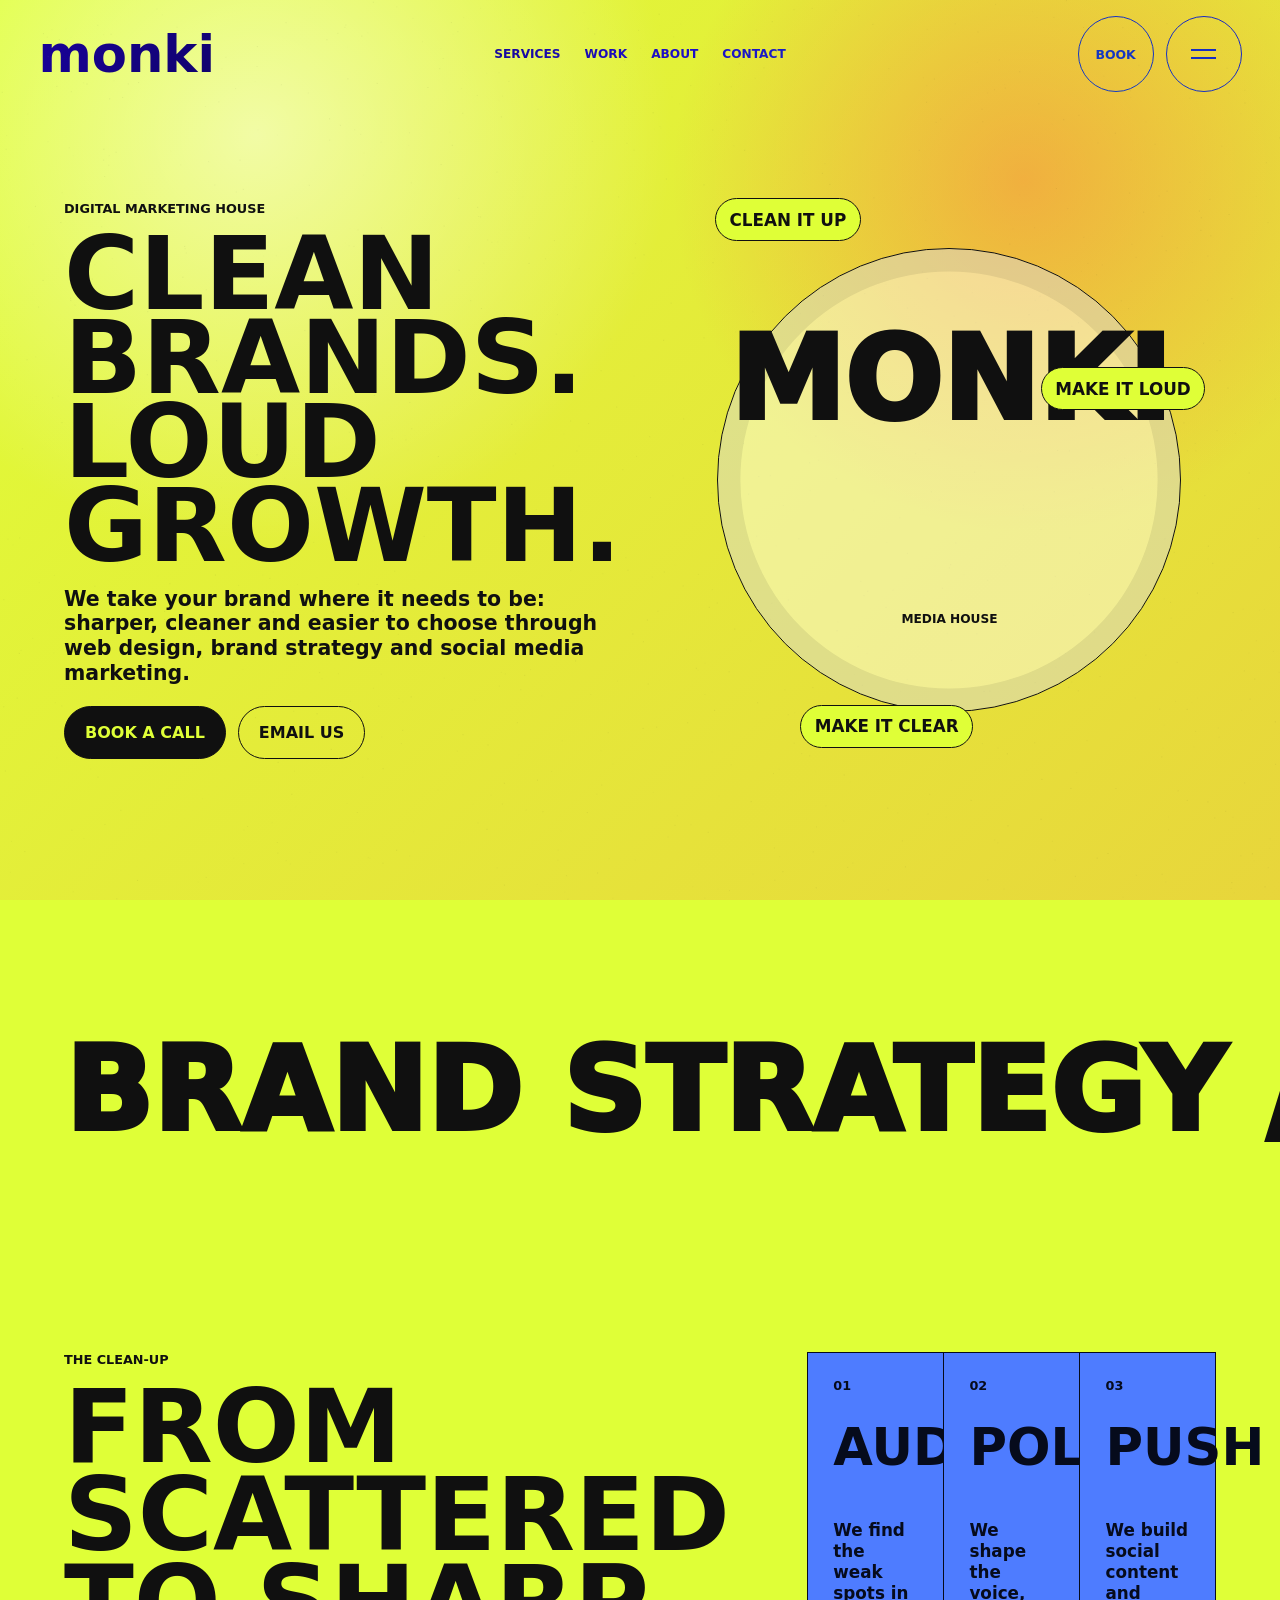
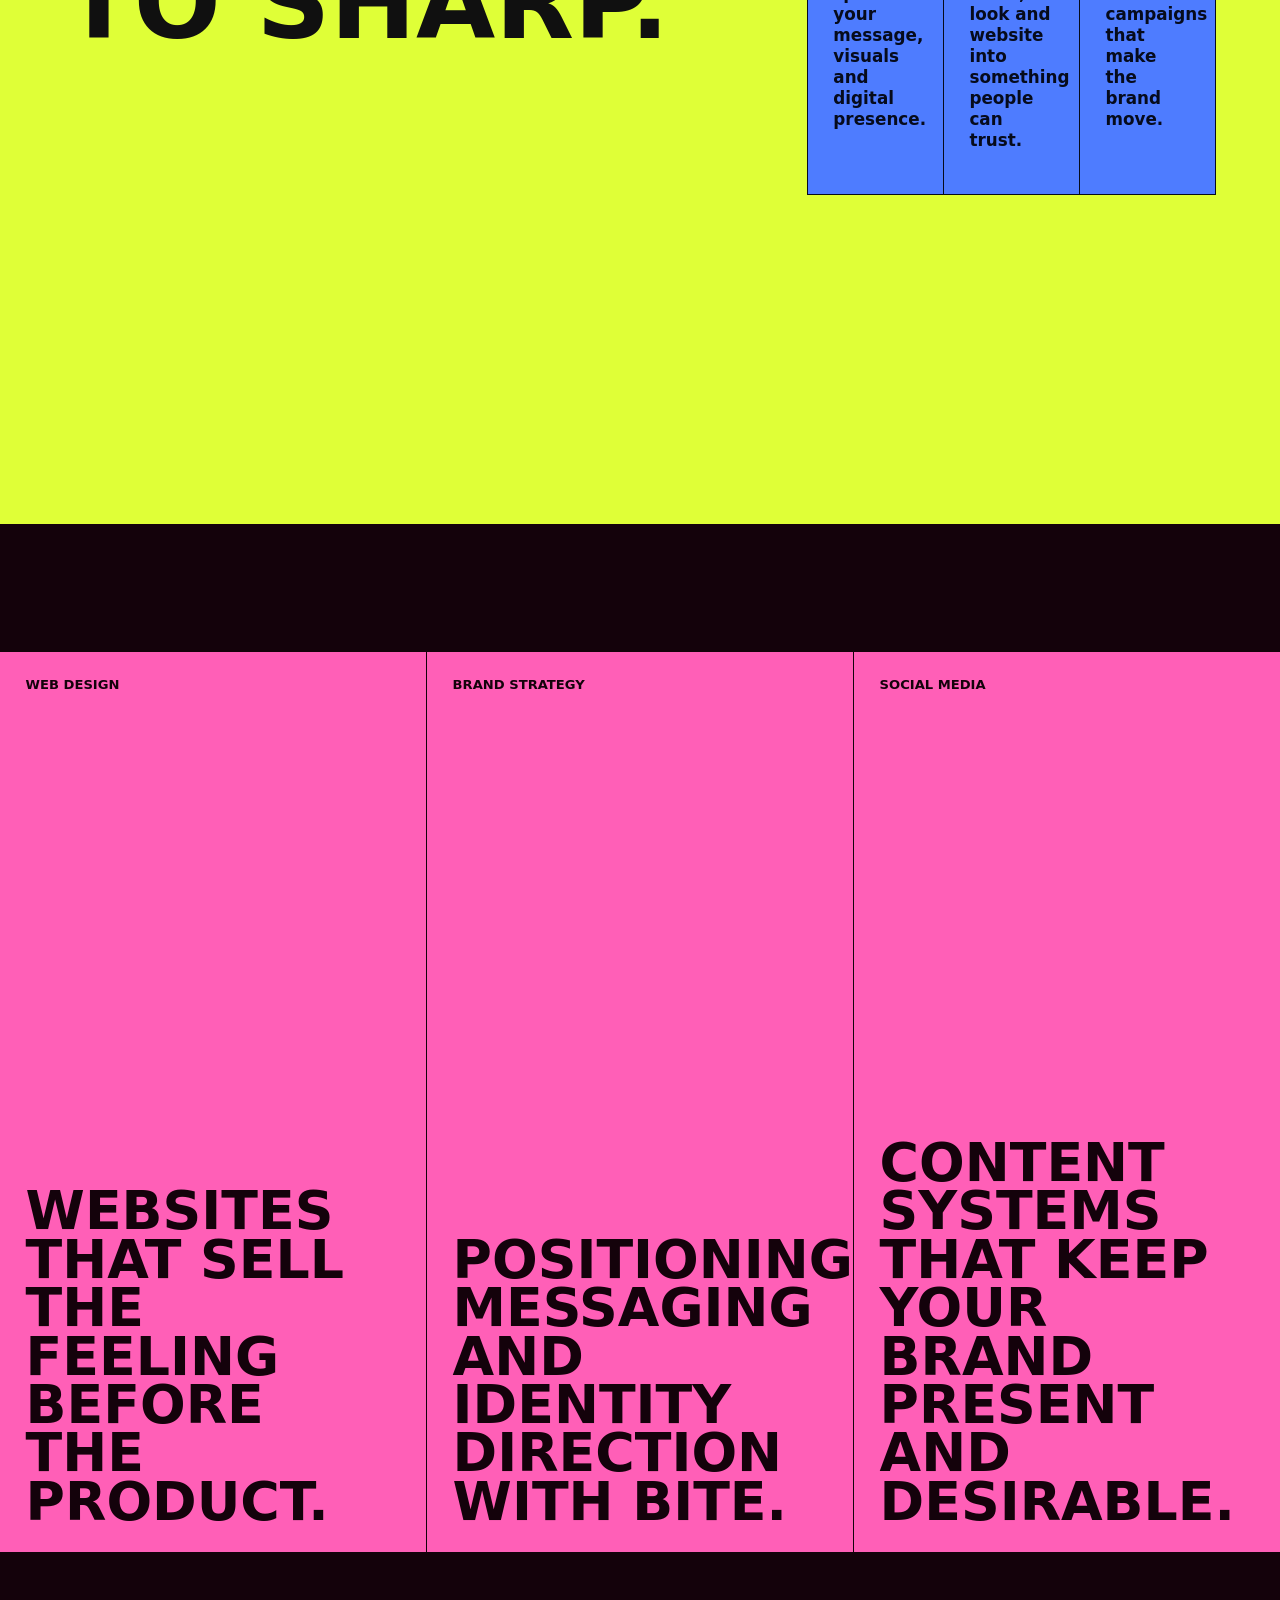
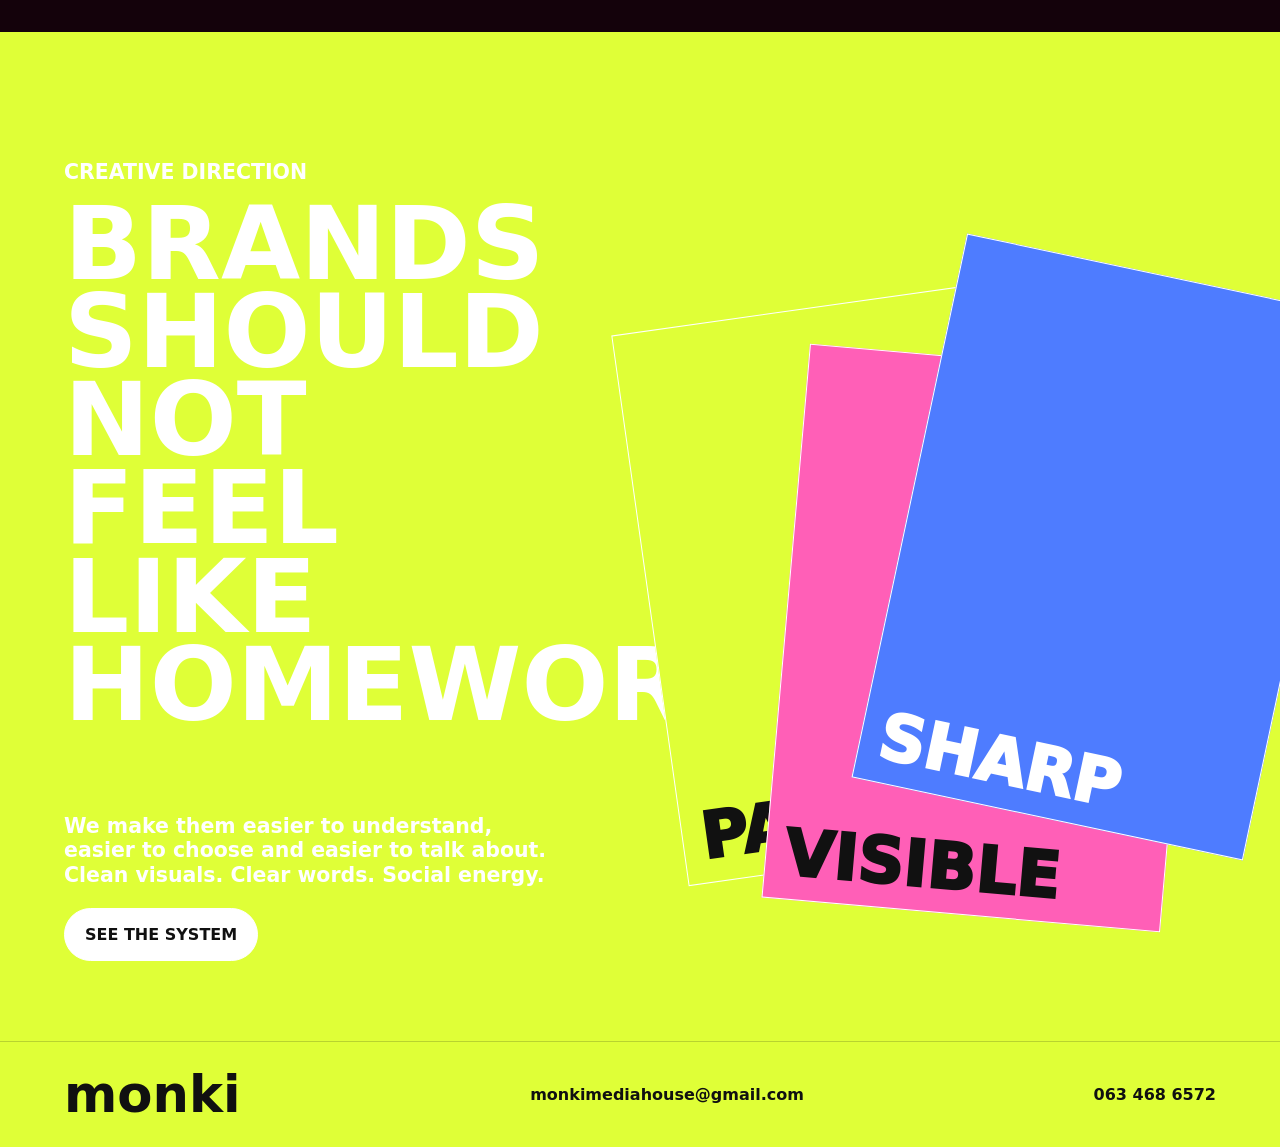
==== index.html @ c3d36d48 "Initial Monki Media website" ====
<!doctype html>
<html lang="en">
  <head>
    <meta charset="UTF-8" />
    <meta name="viewport" content="width=device-width, initial-scale=1.0" />
    <title>Monki Media | Brand clean-up, web design, social media</title>
    <meta
      name="description"
      content="Monki Media cleans up brands through web design, brand strategy and social media marketing."
    />
    <link rel="stylesheet" href="assets/styles.css" />
  </head>
  <body data-page="home" data-theme="lime">
    <canvas id="grain" aria-hidden="true"></canvas>
    <header class="site-header">
      <a class="brand-mark" href="index.html" aria-label="Monki Media home">monki</a>
      <nav class="nav-links" aria-label="Main navigation">
        <a href="services.html">Services</a>
        <a href="work.html">Work</a>
        <a href="studio.html">About</a>
        <a href="contact.html">Contact</a>
      </nav>
      <div class="header-actions">
        <a class="book-button" href="tel:0634686572">Book</a>
        <button class="menu-toggle" type="button" aria-expanded="false" aria-controls="site-menu">
          <span></span>
          <span></span>
          <span class="sr-only">Menu</span>
        </button>
      </div>
    </header>
    <aside class="site-menu" id="site-menu" aria-hidden="true">
      <nav aria-label="Menu navigation">
        <a href="index.html">Home</a>
        <a href="studio.html">About</a>
        <a href="services.html">Services</a>
        <a href="work.html">Work</a>
        <a href="contact.html">Contact</a>
      </nav>
      <div class="menu-contact">
        <a href="tel:0634686572">Book: 063 468 6572</a>
        <a href="mailto:monkimediahouse@gmail.com">monkimediahouse@gmail.com</a>
      </div>
    </aside>

    <main>
      <section class="hero section-snap" data-theme="lime">
        <div class="hero-copy">
          <p class="eyebrow">Digital marketing house</p>
          <h1>Clean brands. Loud growth.</h1>
          <p class="hero-lede">
            We take your brand where it needs to be: sharper, cleaner and easier
            to choose through web design, brand strategy and social media marketing.
          </p>
          <div class="hero-actions">
            <a class="primary-link" href="tel:0634686572">Book a call</a>
            <a class="ghost-link" href="mailto:monkimediahouse@gmail.com">Email us</a>
          </div>
        </div>
        <div class="hero-stage" aria-label="Animated brand composition">
          <div class="orbit-word word-one">clean it up</div>
          <div class="orbit-word word-two">make it loud</div>
          <div class="orbit-word word-three">make it clear</div>
          <div class="monki-disc">
            <span>MONKI</span>
            <small>MEDIA HOUSE</small>
          </div>
        </div>
      </section>

      <section class="ticker section-snap" data-theme="coral" aria-label="Agency promise">
        <div class="marquee">
          <span>Brand strategy / Web design / Social media marketing / Content systems / Identity clean-up /</span>
          <span>Brand strategy / Web design / Social media marketing / Content systems / Identity clean-up /</span>
        </div>
      </section>

      <section class="split-feature section-snap" data-theme="blue">
        <div>
          <p class="eyebrow">The clean-up</p>
          <h2>From scattered to sharp.</h2>
        </div>
        <div class="feature-grid">
          <article>
            <span>01</span>
            <h3>Audit</h3>
            <p>We find the weak spots in your message, visuals and digital presence.</p>
          </article>
          <article>
            <span>02</span>
            <h3>Polish</h3>
            <p>We shape the voice, look and website into something people can trust.</p>
          </article>
          <article>
            <span>03</span>
            <h3>Push</h3>
            <p>We build social content and campaigns that make the brand move.</p>
          </article>
        </div>
      </section>

      <section class="services-strip section-snap" data-theme="pink">
        <a class="service-tile" href="services.html#web">
          <span>Web design</span>
          <strong>Websites that sell the feeling before the product.</strong>
        </a>
        <a class="service-tile" href="services.html#strategy">
          <span>Brand strategy</span>
          <strong>Positioning, messaging and identity direction with bite.</strong>
        </a>
        <a class="service-tile" href="services.html#social">
          <span>Social media</span>
          <strong>Content systems that keep your brand present and desirable.</strong>
        </a>
      </section>

      <section class="work-preview section-snap" data-theme="ink">
        <div class="preview-copy">
          <p class="eyebrow">Creative direction</p>
          <h2>Brands should not feel like homework.</h2>
          <p>
            We make them easier to understand, easier to choose and easier to talk
            about. Clean visuals. Clear words. Social energy.
          </p>
          <a class="primary-link inverse" href="work.html">See the system</a>
        </div>
        <div class="poster-stack" aria-hidden="true">
          <div class="poster poster-a">Palatable</div>
          <div class="poster poster-b">Visible</div>
          <div class="poster poster-c">Sharp</div>
        </div>
      </section>
    </main>

    <footer class="site-footer">
      <a class="brand-mark" href="index.html">monki</a>
      <a href="mailto:monkimediahouse@gmail.com">monkimediahouse@gmail.com</a>
      <a href="tel:0634686572">063 468 6572</a>
    </footer>

    <script src="assets/script.js"></script>
  </body>
</html>
---- assets/styles.css ----
:root {
  --bg: #dfff37;
  --fg: #101010;
  --accent: #ff6b45;
  --soft: rgba(255, 255, 255, 0.48);
  --line: rgba(16, 16, 16, 0.18);
  --font: Inter, ui-sans-serif, system-ui, -apple-system, BlinkMacSystemFont, "Segoe UI", sans-serif;
  color-scheme: light;
}

* {
  box-sizing: border-box;
}

html {
  scroll-behavior: smooth;
}

body {
  margin: 0;
  min-height: 100vh;
  background: var(--bg);
  color: var(--fg);
  font-family: var(--font);
  transition: background 800ms ease, color 800ms ease;
  overflow-x: hidden;
}

body::before {
  content: "";
  position: fixed;
  inset: 0;
  z-index: -2;
  background:
    radial-gradient(circle at 20% 15%, rgba(255, 255, 255, 0.55), transparent 26rem),
    radial-gradient(circle at 80% 20%, color-mix(in srgb, var(--accent) 45%, transparent), transparent 22rem),
    linear-gradient(135deg, var(--bg), color-mix(in srgb, var(--bg) 72%, var(--accent)));
  transition: background 800ms ease;
}

#grain {
  position: fixed;
  inset: 0;
  z-index: -1;
  width: 100%;
  height: 100%;
  opacity: 0.13;
  pointer-events: none;
  mix-blend-mode: multiply;
}

a {
  color: inherit;
  text-decoration: none;
}

.site-header {
  position: fixed;
  z-index: 20;
  top: 0;
  left: 0;
  right: 0;
  display: grid;
  grid-template-columns: 1fr auto 1fr;
  align-items: center;
  gap: 1rem;
  padding: 1rem clamp(1rem, 3vw, 2.5rem);
  color: var(--fg);
  mix-blend-mode: difference;
  color: white;
}

.header-actions {
  justify-self: end;
  display: flex;
  align-items: center;
  gap: 0.75rem;
}

.brand-mark {
  font-family: "Arial Rounded MT Bold", "Avenir Next", var(--font);
  font-weight: 900;
  font-size: clamp(1.7rem, 4vw, 3.4rem);
  line-height: 0.8;
  text-transform: lowercase;
}

.nav-links {
  display: flex;
  gap: clamp(0.75rem, 2vw, 1.5rem);
  justify-content: center;
  font-size: 0.76rem;
  font-weight: 800;
  text-transform: uppercase;
}

.book-button {
  display: inline-grid;
  place-items: center;
  width: 4.75rem;
  aspect-ratio: 1;
  border: 1px solid currentColor;
  border-radius: 50%;
  font-size: 0.78rem;
  font-weight: 900;
  text-transform: uppercase;
}

.menu-toggle {
  position: relative;
  display: inline-grid;
  place-items: center;
  width: 4.75rem;
  aspect-ratio: 1;
  border: 1px solid currentColor;
  border-radius: 50%;
  background: transparent;
  color: inherit;
  cursor: pointer;
}

.menu-toggle span:not(.sr-only) {
  position: absolute;
  width: 1.55rem;
  height: 2px;
  background: currentColor;
  transition: transform 250ms ease, translate 250ms ease;
}

.menu-toggle span:first-child {
  translate: 0 -0.25rem;
}

.menu-toggle span:nth-child(2) {
  translate: 0 0.25rem;
}

.sr-only {
  position: absolute;
  width: 1px;
  height: 1px;
  padding: 0;
  margin: -1px;
  overflow: hidden;
  clip: rect(0, 0, 0, 0);
  white-space: nowrap;
  border: 0;
}

.site-menu {
  position: fixed;
  inset: 0;
  z-index: 15;
  display: grid;
  grid-template-rows: 1fr auto;
  padding: clamp(6.5rem, 12vw, 9rem) clamp(1rem, 5vw, 4rem) clamp(1.5rem, 4vw, 3rem);
  background: #101010;
  color: #f5f1e8;
  opacity: 0;
  pointer-events: none;
  transform: translateY(-1rem);
  transition: opacity 300ms ease, transform 300ms ease;
}

.site-menu nav {
  display: flex;
  flex-direction: column;
  justify-content: center;
}

.site-menu nav a {
  width: fit-content;
  font-size: clamp(3.4rem, 10vw, 9rem);
  line-height: 0.86;
  font-weight: 1000;
  text-transform: uppercase;
}

.site-menu nav a:hover {
  color: #dfff37;
}

.menu-contact {
  display: flex;
  flex-wrap: wrap;
  gap: 0.75rem;
  align-items: center;
}

.menu-contact a {
  display: inline-flex;
  min-height: 3.15rem;
  align-items: center;
  justify-content: center;
  padding: 0.85rem 1rem;
  border: 1px solid currentColor;
  border-radius: 999px;
  font-weight: 900;
  text-transform: uppercase;
}

body.menu-open {
  overflow: hidden;
}

body.menu-open .site-menu {
  opacity: 1;
  pointer-events: auto;
  transform: translateY(0);
}

body.menu-open .menu-toggle span:first-child {
  translate: 0 0;
  transform: rotate(45deg);
}

body.menu-open .menu-toggle span:nth-child(2) {
  translate: 0 0;
  transform: rotate(-45deg);
}

.section-snap {
  min-height: 100vh;
  padding: clamp(6rem, 10vw, 9rem) clamp(1rem, 5vw, 4rem) clamp(3rem, 7vw, 5rem);
}

.hero {
  display: grid;
  grid-template-columns: minmax(0, 1.02fr) minmax(18rem, 0.98fr);
  align-items: center;
  gap: clamp(2rem, 5vw, 5rem);
}

.eyebrow {
  margin: 0 0 1rem;
  font-size: 0.8rem;
  font-weight: 900;
  text-transform: uppercase;
}

h1,
h2,
h3,
p {
  margin-top: 0;
}

h1 {
  max-width: 12ch;
  margin-bottom: 1.2rem;
  font-size: clamp(3.6rem, 8vw, 8.4rem);
  line-height: 0.82;
  letter-spacing: 0;
  text-transform: uppercase;
}

h2 {
  max-width: 10ch;
  font-size: clamp(3rem, 8vw, 8rem);
  line-height: 0.86;
  text-transform: uppercase;
}

.hero-lede,
.preview-copy p,
.manifesto p,
.service-detail p {
  max-width: 42rem;
  font-size: clamp(1.05rem, 1.6vw, 1.35rem);
  line-height: 1.2;
  font-weight: 650;
}

.hero-actions,
.contact-actions {
  display: flex;
  flex-wrap: wrap;
  gap: 0.75rem;
  margin-top: 1.25rem;
}

.primary-link,
.ghost-link {
  display: inline-flex;
  align-items: center;
  justify-content: center;
  min-height: 3.35rem;
  padding: 0.95rem 1.25rem;
  border: 1px solid var(--fg);
  border-radius: 999px;
  font-weight: 900;
  text-transform: uppercase;
}

.primary-link {
  background: var(--fg);
  color: var(--bg);
}

.inverse {
  border-color: white;
  color: white;
}

.primary-link.inverse {
  background: white;
  color: #101010;
}

.hero-stage {
  position: relative;
  min-height: min(58vw, 44rem);
  display: grid;
  place-items: center;
}

.monki-disc {
  width: min(72vw, 29rem);
  aspect-ratio: 1;
  border: 1px solid var(--fg);
  border-radius: 50%;
  display: grid;
  place-items: center;
  text-align: center;
  background: color-mix(in srgb, var(--soft), transparent 10%);
  box-shadow: inset 0 0 0 1.4rem color-mix(in srgb, var(--fg) 8%, transparent);
  animation: pulseDisc 8s ease-in-out infinite;
}

.monki-disc span {
  display: block;
  font-size: clamp(3.5rem, 9vw, 8.5rem);
  font-weight: 1000;
  line-height: 0.8;
}

.monki-disc small {
  display: block;
  margin-top: 1rem;
  font-size: 0.76rem;
  font-weight: 900;
}

.orbit-word {
  position: absolute;
  padding: 0.65rem 0.85rem;
  border: 1px solid var(--fg);
  border-radius: 999px;
  background: var(--bg);
  font-size: clamp(0.85rem, 1.5vw, 1.05rem);
  font-weight: 900;
  text-transform: uppercase;
}

.word-one {
  top: 10%;
  left: 6%;
  animation: drift 7s ease-in-out infinite;
}

.word-two {
  right: 2%;
  top: 34%;
  animation: drift 6s ease-in-out infinite reverse;
}

.word-three {
  bottom: 12%;
  left: 22%;
  animation: drift 8s ease-in-out infinite;
}

.ticker {
  min-height: 34vh;
  display: grid;
  place-items: center;
  overflow: hidden;
}

.marquee {
  display: flex;
  width: max-content;
  font-size: clamp(3rem, 9vw, 9rem);
  line-height: 0.9;
  font-weight: 1000;
  text-transform: uppercase;
  animation: marquee 22s linear infinite;
}

.marquee span {
  padding-right: 2rem;
  white-space: nowrap;
}

.split-feature {
  display: grid;
  grid-template-columns: 0.8fr 1.2fr;
  align-items: start;
  gap: clamp(2rem, 6vw, 6rem);
}

.feature-grid,
.case-wall {
  display: grid;
  grid-template-columns: repeat(3, minmax(0, 1fr));
  gap: 1px;
  border: 1px solid var(--fg);
  background: var(--fg);
}

.feature-grid article,
.case-wall article,
.service-tile {
  min-height: 22rem;
  padding: clamp(1rem, 2vw, 1.6rem);
  background: var(--bg);
  color: var(--fg);
}

.feature-grid span,
.service-detail span,
.case-wall span {
  display: block;
  margin-bottom: 2rem;
  font-size: 0.8rem;
  font-weight: 900;
}

.feature-grid h3 {
  font-size: clamp(2.1rem, 4vw, 4.2rem);
  line-height: 0.86;
  text-transform: uppercase;
}

.feature-grid p {
  font-size: 1.05rem;
  line-height: 1.25;
  font-weight: 700;
}

.services-strip {
  display: grid;
  grid-template-columns: repeat(3, minmax(0, 1fr));
  gap: 1px;
  background: var(--fg);
  padding-left: 0;
  padding-right: 0;
}

.service-tile {
  min-height: 100vh;
  display: flex;
  flex-direction: column;
  justify-content: space-between;
  transition: transform 250ms ease, background 250ms ease;
}

.service-tile:hover {
  transform: translateY(-0.75rem);
  background: white;
}

.service-tile span {
  font-size: 0.82rem;
  font-weight: 900;
  text-transform: uppercase;
}

.service-tile strong {
  display: block;
  font-size: clamp(2.2rem, 4.2vw, 5.2rem);
  line-height: 0.9;
  text-transform: uppercase;
}

.work-preview {
  display: grid;
  grid-template-columns: minmax(0, 0.9fr) minmax(18rem, 1.1fr);
  align-items: center;
  gap: clamp(2rem, 5vw, 5rem);
  color: white;
}

.poster-stack {
  position: relative;
  min-height: 38rem;
}

.poster {
  position: absolute;
  width: min(72vw, 25rem);
  aspect-ratio: 0.72;
  display: grid;
  place-items: end start;
  padding: 1.1rem;
  border: 1px solid white;
  font-size: clamp(2.1rem, 5vw, 4.2rem);
  line-height: 0.85;
  font-weight: 1000;
  text-transform: uppercase;
}

.poster-a {
  left: 5%;
  top: 8%;
  background: #dfff37;
  color: #111;
  transform: rotate(-8deg);
}

.poster-b {
  left: 28%;
  top: 17%;
  background: #ff5fb7;
  color: #111;
  transform: rotate(5deg);
}

.poster-c {
  left: 48%;
  top: 2%;
  background: #4e7cff;
  color: white;
  transform: rotate(12deg);
}

.inner-page .page-hero {
  display: flex;
  flex-direction: column;
  justify-content: end;
}

.inner-page h1 {
  max-width: 11ch;
}

.service-detail {
  display: grid;
  grid-template-columns: 0.25fr 0.75fr;
  align-items: end;
  gap: 2rem;
  border-top: 1px solid var(--fg);
}

.service-detail h2 {
  max-width: 9ch;
}

.case-wall {
  min-height: 100vh;
  align-items: stretch;
}

.case-wall article {
  display: flex;
  flex-direction: column;
  justify-content: space-between;
}

.case-wall strong {
  font-size: clamp(2.2rem, 4vw, 4.8rem);
  line-height: 0.88;
  text-transform: uppercase;
}

.manifesto {
  display: grid;
  grid-template-columns: 1fr 1fr;
  gap: clamp(1.5rem, 4vw, 4rem);
  align-items: end;
}

.manifesto p {
  font-size: clamp(2rem, 4vw, 4.8rem);
  line-height: 0.95;
  text-transform: uppercase;
}

.contact-page,
.contact-panel {
  min-height: 100vh;
}

.contact-panel {
  display: flex;
  flex-direction: column;
  justify-content: end;
  color: white;
}

.contact-panel h1 {
  max-width: 10ch;
}

.site-footer {
  display: flex;
  align-items: center;
  justify-content: space-between;
  gap: 1rem;
  padding: 2rem clamp(1rem, 5vw, 4rem);
  border-top: 1px solid var(--line);
  font-weight: 800;
}

[data-theme="lime"] {
  --bg: #dfff37;
  --fg: #101010;
  --accent: #ff6b45;
  --soft: rgba(255, 255, 255, 0.5);
}

[data-theme="coral"] {
  --bg: #ff6b45;
  --fg: #130c09;
  --accent: #4e7cff;
  --soft: rgba(255, 255, 255, 0.35);
}

[data-theme="blue"] {
  --bg: #4e7cff;
  --fg: #060b1c;
  --accent: #dfff37;
  --soft: rgba(255, 255, 255, 0.34);
}

[data-theme="pink"] {
  --bg: #ff5fb7;
  --fg: #14020b;
  --accent: #dfff37;
  --soft: rgba(255, 255, 255, 0.42);
}

[data-theme="ink"] {
  --bg: #101010;
  --fg: #f5f1e8;
  --accent: #ff5fb7;
  --soft: rgba(255, 255, 255, 0.08);
  color-scheme: dark;
}

@keyframes marquee {
  to {
    transform: translateX(-50%);
  }
}

@keyframes drift {
  50% {
    transform: translate3d(1.2rem, -1.2rem, 0) rotate(4deg);
  }
}

@keyframes pulseDisc {
  50% {
    transform: scale(0.96);
  }
}

@media (max-width: 860px) {
  .site-header {
    grid-template-columns: 1fr auto;
  }

  .nav-links {
    display: none;
  }

  .header-actions {
    gap: 0.45rem;
  }

  .book-button,
  .menu-toggle {
    width: 3.8rem;
    font-size: 0.68rem;
  }

  .hero,
  .split-feature,
  .work-preview,
  .service-detail,
  .manifesto {
    grid-template-columns: 1fr;
  }

  h1 {
    font-size: clamp(3.5rem, 18vw, 6.2rem);
  }

  h2 {
    font-size: clamp(3rem, 14vw, 5rem);
  }

  .section-snap {
    min-height: auto;
    padding-top: 7rem;
  }

  .hero {
    min-height: 100vh;
  }

  .feature-grid,
  .case-wall,
  .services-strip {
    grid-template-columns: 1fr;
  }

  .service-tile {
    min-height: 26rem;
  }

  .poster-stack {
    min-height: 32rem;
  }

  .poster {
    width: min(72vw, 20rem);
  }

  .poster-b {
    left: 14%;
  }

  .poster-c {
    left: 25%;
  }

  .site-footer {
    align-items: flex-start;
    flex-direction: column;
  }
}

@media (prefers-reduced-motion: reduce) {
  *,
  *::before,
  *::after {
    animation-duration: 1ms !important;
    scroll-behavior: auto !important;
    transition-duration: 1ms !important;
  }
}
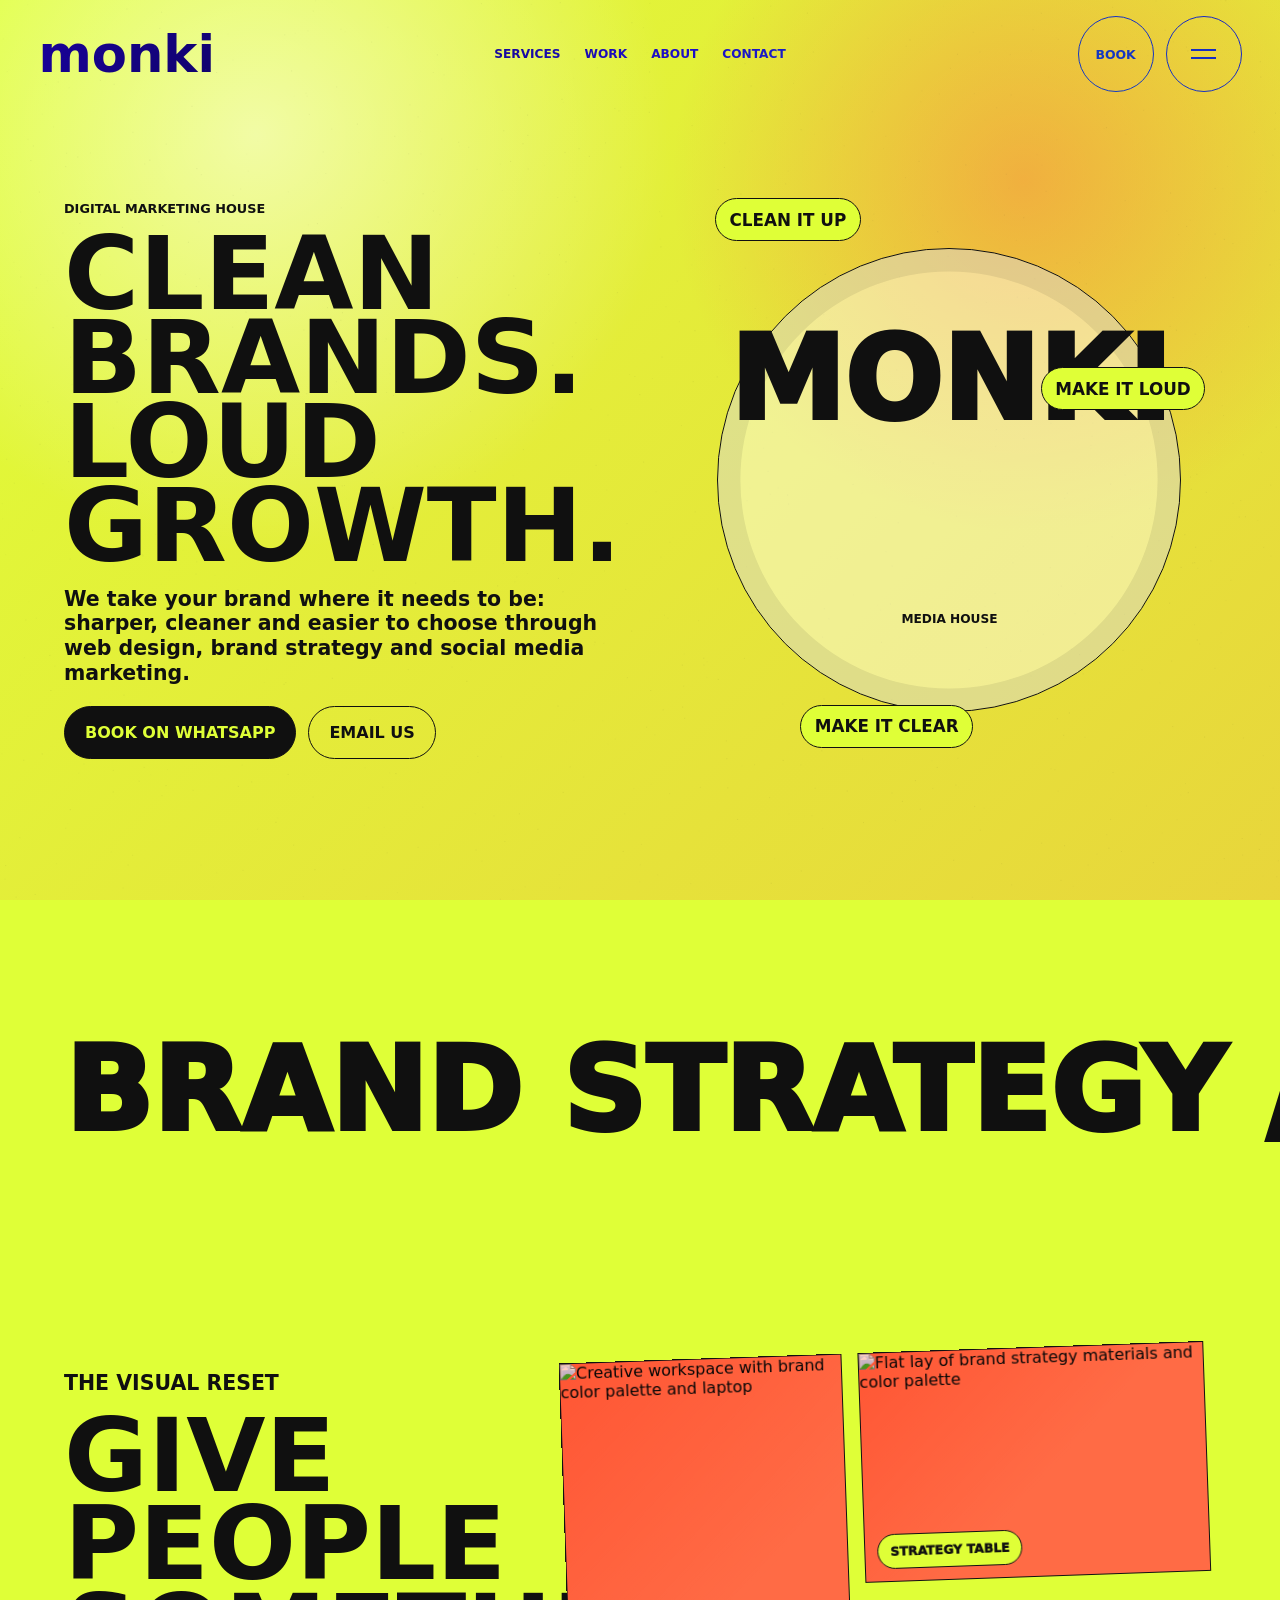
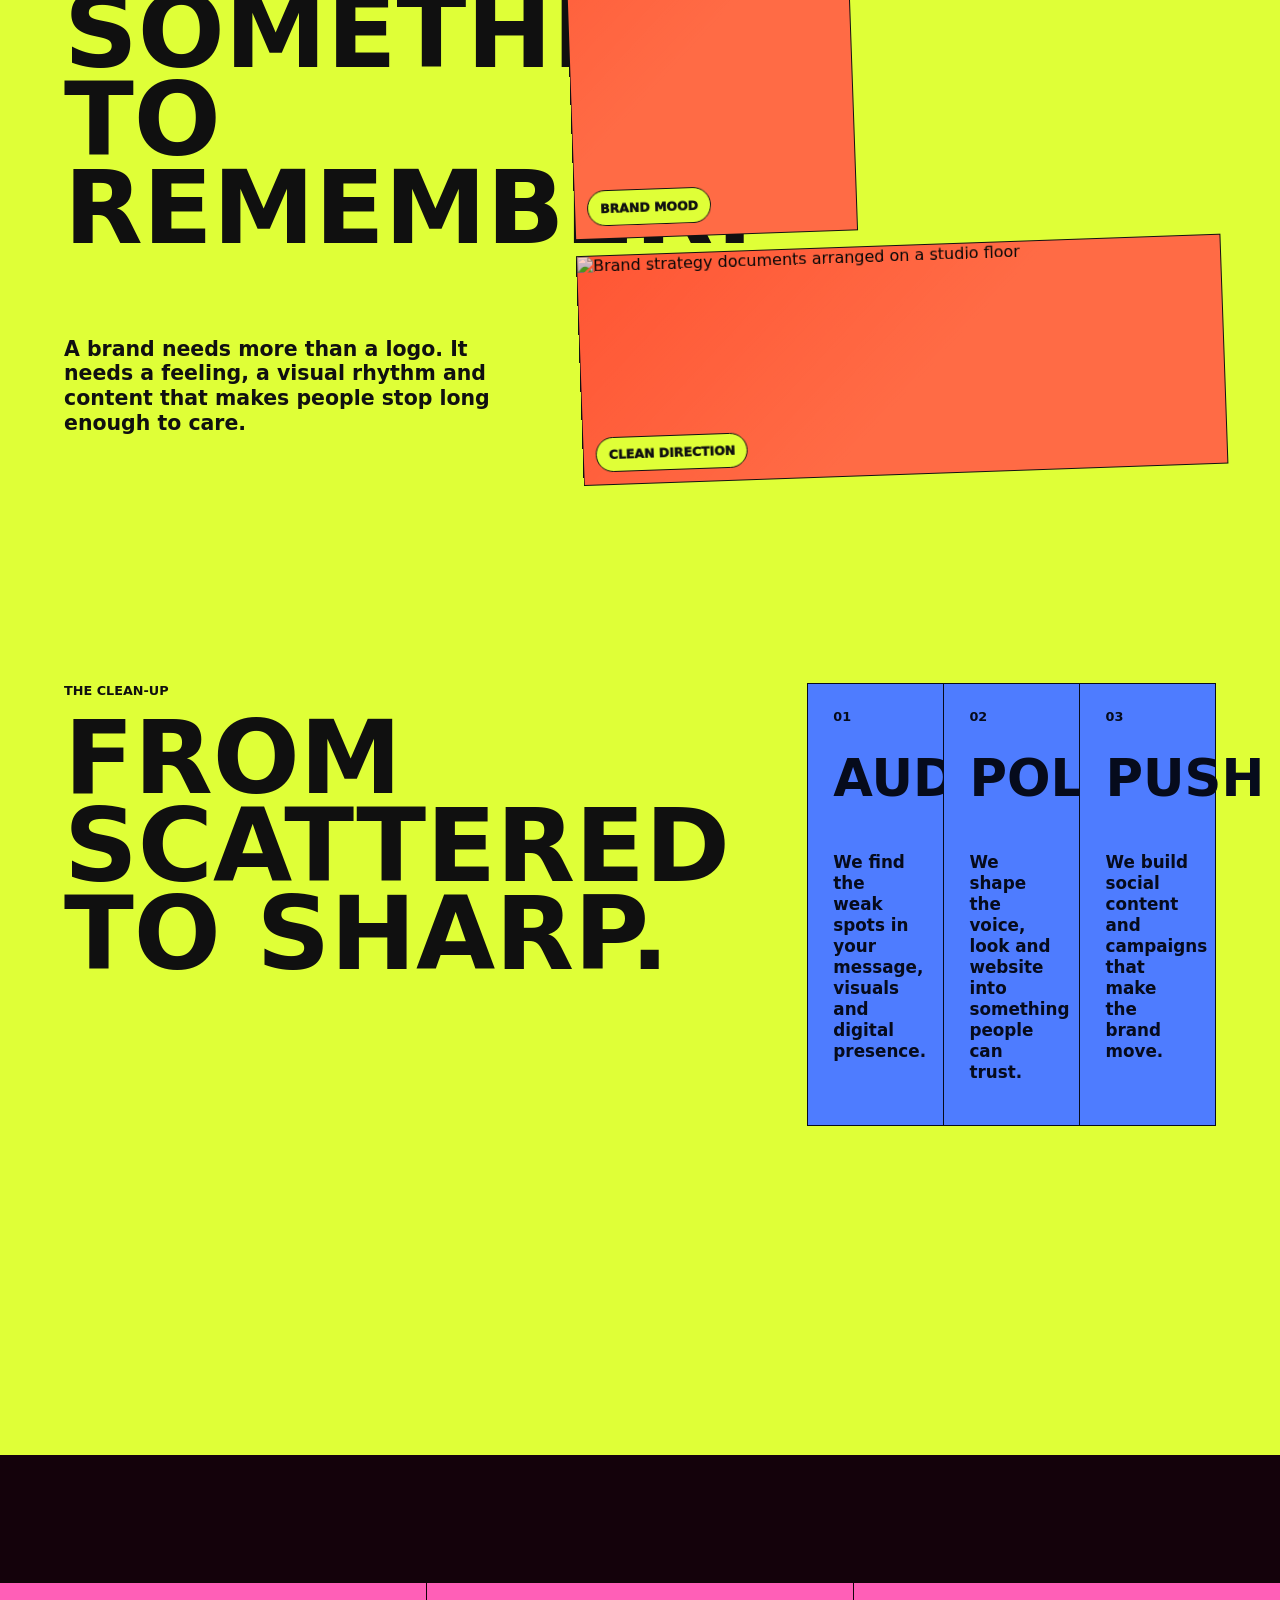
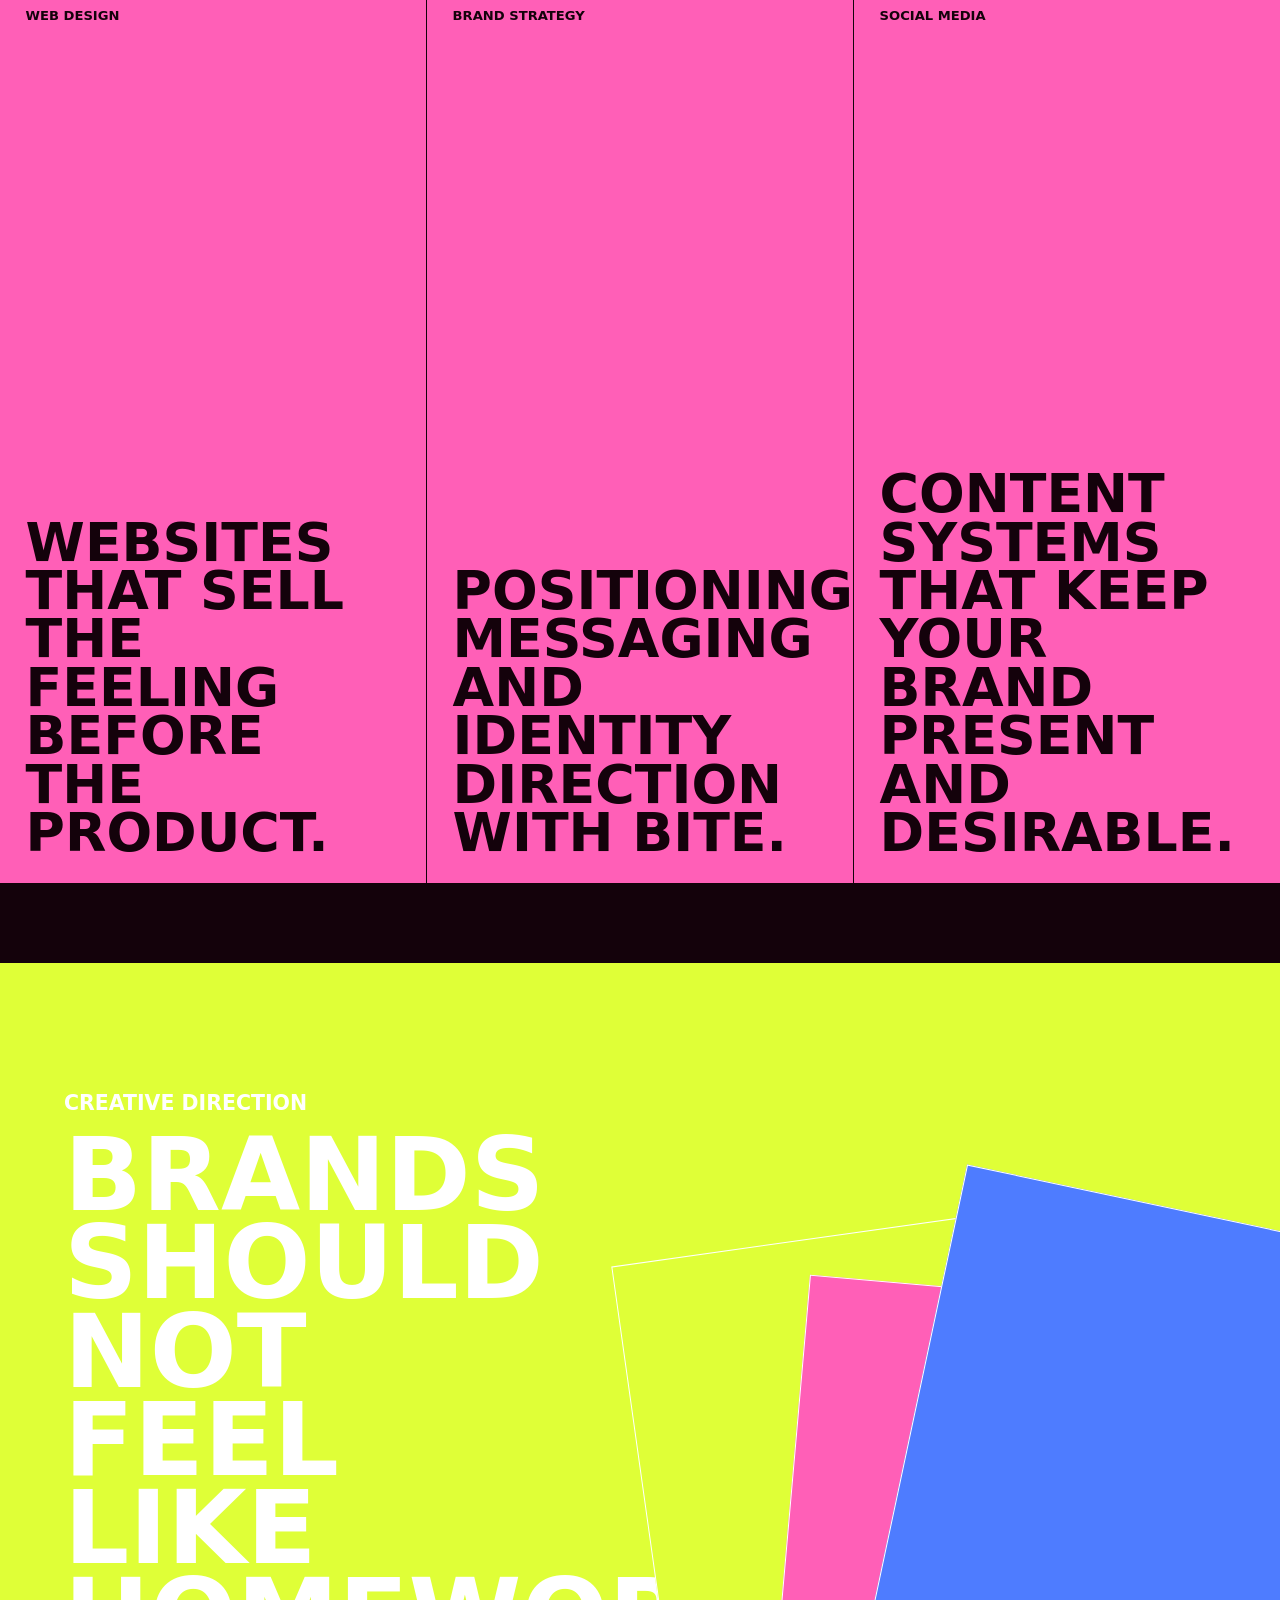
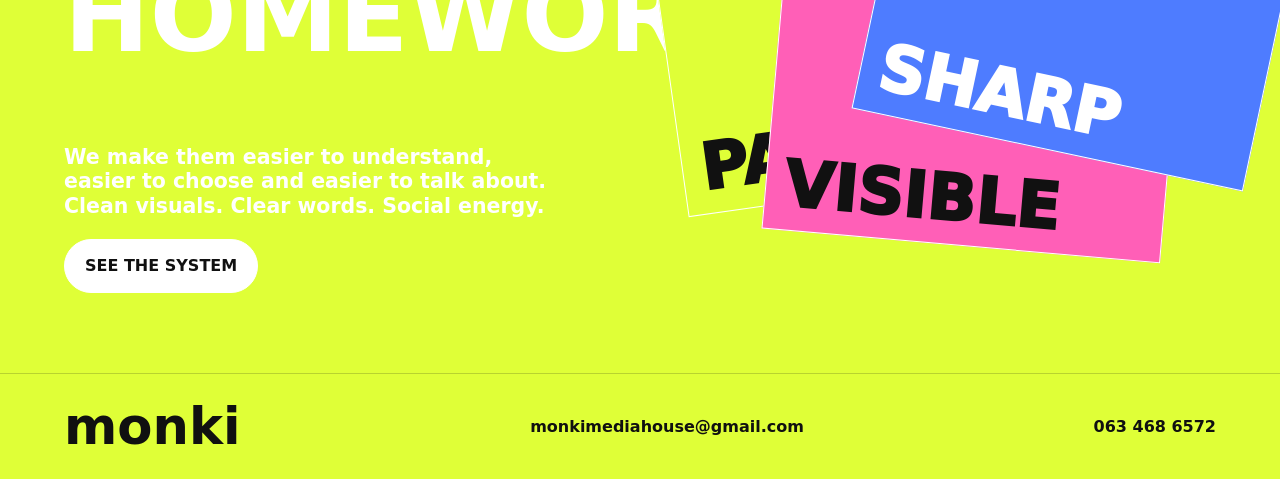
==== commit d0be1c12: "Add image-led brand sections" ====
--- a/index.html
+++ b/index.html
@@ -21,7 +21,7 @@
         <a href="contact.html">Contact</a>
       </nav>
       <div class="header-actions">
-        <a class="book-button" href="tel:0634686572">Book</a>
+        <a class="book-button" href="https://wa.me/27634686572">Book</a>
         <button class="menu-toggle" type="button" aria-expanded="false" aria-controls="site-menu">
           <span></span>
           <span></span>
@@ -38,7 +38,7 @@
         <a href="contact.html">Contact</a>
       </nav>
       <div class="menu-contact">
-        <a href="tel:0634686572">Book: 063 468 6572</a>
+        <a href="https://wa.me/27634686572">Book: 063 468 6572</a>
         <a href="mailto:monkimediahouse@gmail.com">monkimediahouse@gmail.com</a>
       </div>
     </aside>
@@ -53,7 +53,7 @@
             to choose through web design, brand strategy and social media marketing.
           </p>
           <div class="hero-actions">
-            <a class="primary-link" href="tel:0634686572">Book a call</a>
+            <a class="primary-link" href="https://wa.me/27634686572">Book on WhatsApp</a>
             <a class="ghost-link" href="mailto:monkimediahouse@gmail.com">Email us</a>
           </div>
         </div>
@@ -72,6 +72,40 @@
         <div class="marquee">
           <span>Brand strategy / Web design / Social media marketing / Content systems / Identity clean-up /</span>
           <span>Brand strategy / Web design / Social media marketing / Content systems / Identity clean-up /</span>
+        </div>
+      </section>
+
+      <section class="image-story section-snap" data-theme="lime">
+        <div class="image-story-copy">
+          <p class="eyebrow">The visual reset</p>
+          <h2>Give people something to remember.</h2>
+          <p>
+            A brand needs more than a logo. It needs a feeling, a visual rhythm and
+            content that makes people stop long enough to care.
+          </p>
+        </div>
+        <div class="image-grid" aria-label="Brand strategy and creative direction images">
+          <figure class="image-card image-card-tall">
+            <img
+              src="https://images.pexels.com/photos/7598073/pexels-photo-7598073.jpeg?auto=compress&cs=tinysrgb&w=1000"
+              alt="Creative workspace with brand color palette and laptop"
+            />
+            <figcaption>Brand mood</figcaption>
+          </figure>
+          <figure class="image-card">
+            <img
+              src="https://images.pexels.com/photos/7598019/pexels-photo-7598019.jpeg?auto=compress&cs=tinysrgb&w=1000"
+              alt="Flat lay of brand strategy materials and color palette"
+            />
+            <figcaption>Strategy table</figcaption>
+          </figure>
+          <figure class="image-card image-card-wide">
+            <img
+              src="https://images.pexels.com/photos/7598022/pexels-photo-7598022.jpeg?auto=compress&cs=tinysrgb&w=1000"
+              alt="Brand strategy documents arranged on a studio floor"
+            />
+            <figcaption>Clean direction</figcaption>
+          </figure>
         </div>
       </section>
 
@@ -135,7 +169,7 @@
     <footer class="site-footer">
       <a class="brand-mark" href="index.html">monki</a>
       <a href="mailto:monkimediahouse@gmail.com">monkimediahouse@gmail.com</a>
-      <a href="tel:0634686572">063 468 6572</a>
+      <a href="https://wa.me/27634686572">063 468 6572</a>
     </footer>
 
     <script src="assets/script.js"></script>
--- a/assets/styles.css
+++ b/assets/styles.css
@@ -399,6 +399,80 @@
   gap: clamp(2rem, 6vw, 6rem);
 }
 
+.image-story {
+  display: grid;
+  grid-template-columns: minmax(0, 0.8fr) minmax(18rem, 1.2fr);
+  align-items: center;
+  gap: clamp(2rem, 6vw, 5rem);
+}
+
+.image-story-copy p {
+  max-width: 34rem;
+  font-size: clamp(1.05rem, 1.6vw, 1.35rem);
+  line-height: 1.2;
+  font-weight: 750;
+}
+
+.image-grid {
+  display: grid;
+  grid-template-columns: 0.9fr 1.1fr;
+  grid-auto-rows: minmax(12rem, 18vw);
+  gap: 1rem;
+  transform: rotate(-2deg);
+}
+
+.image-card,
+.work-photo {
+  position: relative;
+  margin: 0;
+  overflow: hidden;
+  border: 1px solid var(--fg);
+  background: var(--accent);
+}
+
+.image-card::after,
+.work-photo::after {
+  content: "";
+  position: absolute;
+  inset: 0;
+  background: linear-gradient(135deg, color-mix(in srgb, var(--accent) 34%, transparent), transparent 55%);
+  mix-blend-mode: multiply;
+  pointer-events: none;
+}
+
+.image-card img,
+.work-photo img {
+  width: 100%;
+  height: 100%;
+  display: block;
+  object-fit: cover;
+  filter: saturate(1.15) contrast(1.08);
+}
+
+.image-card figcaption,
+.work-photo figcaption {
+  position: absolute;
+  left: 0.75rem;
+  bottom: 0.75rem;
+  z-index: 1;
+  padding: 0.58rem 0.75rem;
+  border: 1px solid currentColor;
+  border-radius: 999px;
+  background: var(--bg);
+  color: var(--fg);
+  font-size: 0.78rem;
+  font-weight: 1000;
+  text-transform: uppercase;
+}
+
+.image-card-tall {
+  grid-row: span 2;
+}
+
+.image-card-wide {
+  grid-column: span 2;
+}
+
 .feature-grid,
 .case-wall {
   display: grid;
@@ -551,6 +625,23 @@
   align-items: stretch;
 }
 
+.work-photo-feature {
+  display: grid;
+  grid-template-columns: minmax(0, 0.75fr) minmax(20rem, 1.25fr);
+  align-items: center;
+  gap: clamp(2rem, 6vw, 5rem);
+}
+
+.work-photo-feature h2 {
+  max-width: 11ch;
+  font-size: clamp(2.6rem, 6.8vw, 7rem);
+}
+
+.work-photo {
+  min-height: min(70vh, 42rem);
+  transform: rotate(2deg);
+}
+
 .case-wall article {
   display: flex;
   flex-direction: column;
@@ -676,10 +767,12 @@
   }
 
   .hero,
+  .image-story,
   .split-feature,
   .work-preview,
   .service-detail,
-  .manifesto {
+  .manifesto,
+  .work-photo-feature {
     grid-template-columns: 1fr;
   }
 
@@ -704,6 +797,18 @@
   .case-wall,
   .services-strip {
     grid-template-columns: 1fr;
+  }
+
+  .image-grid {
+    grid-template-columns: 1fr;
+    grid-auto-rows: 18rem;
+    transform: none;
+  }
+
+  .image-card-tall,
+  .image-card-wide {
+    grid-column: auto;
+    grid-row: auto;
   }
 
   .service-tile {
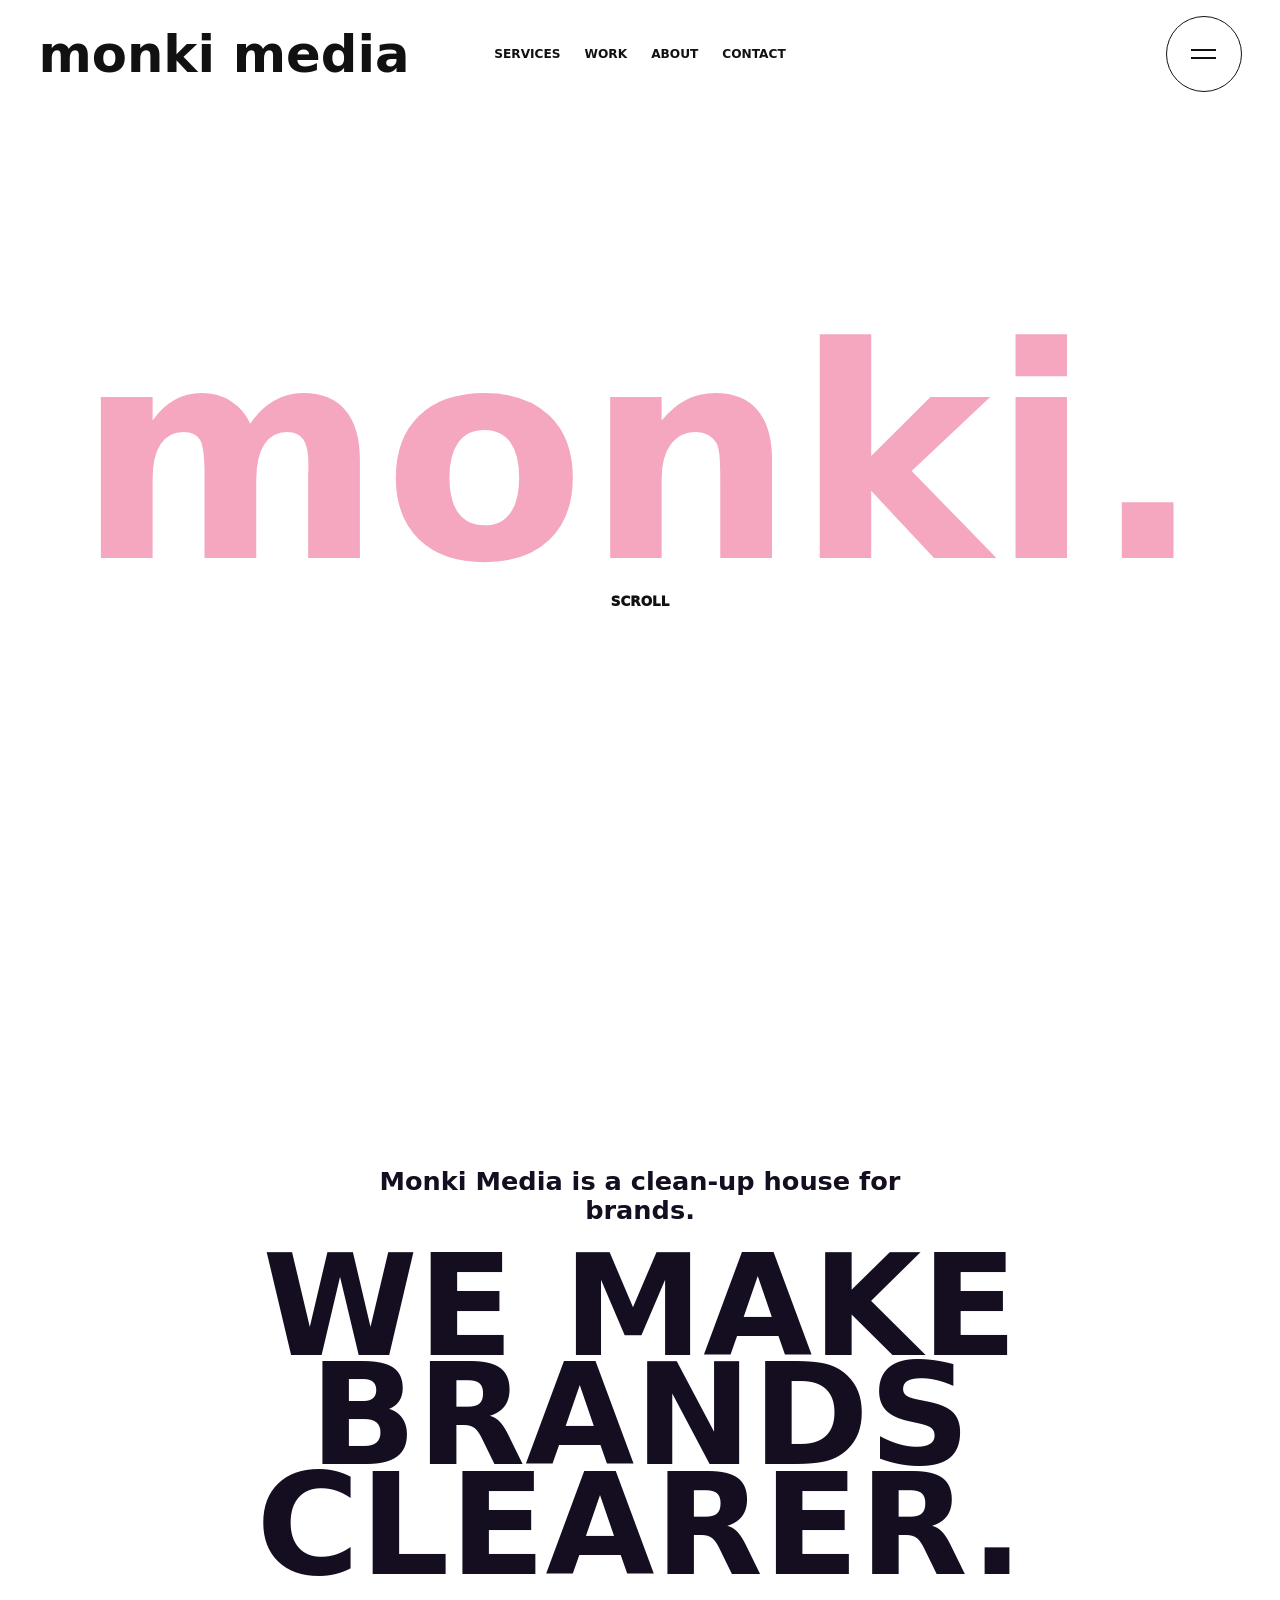
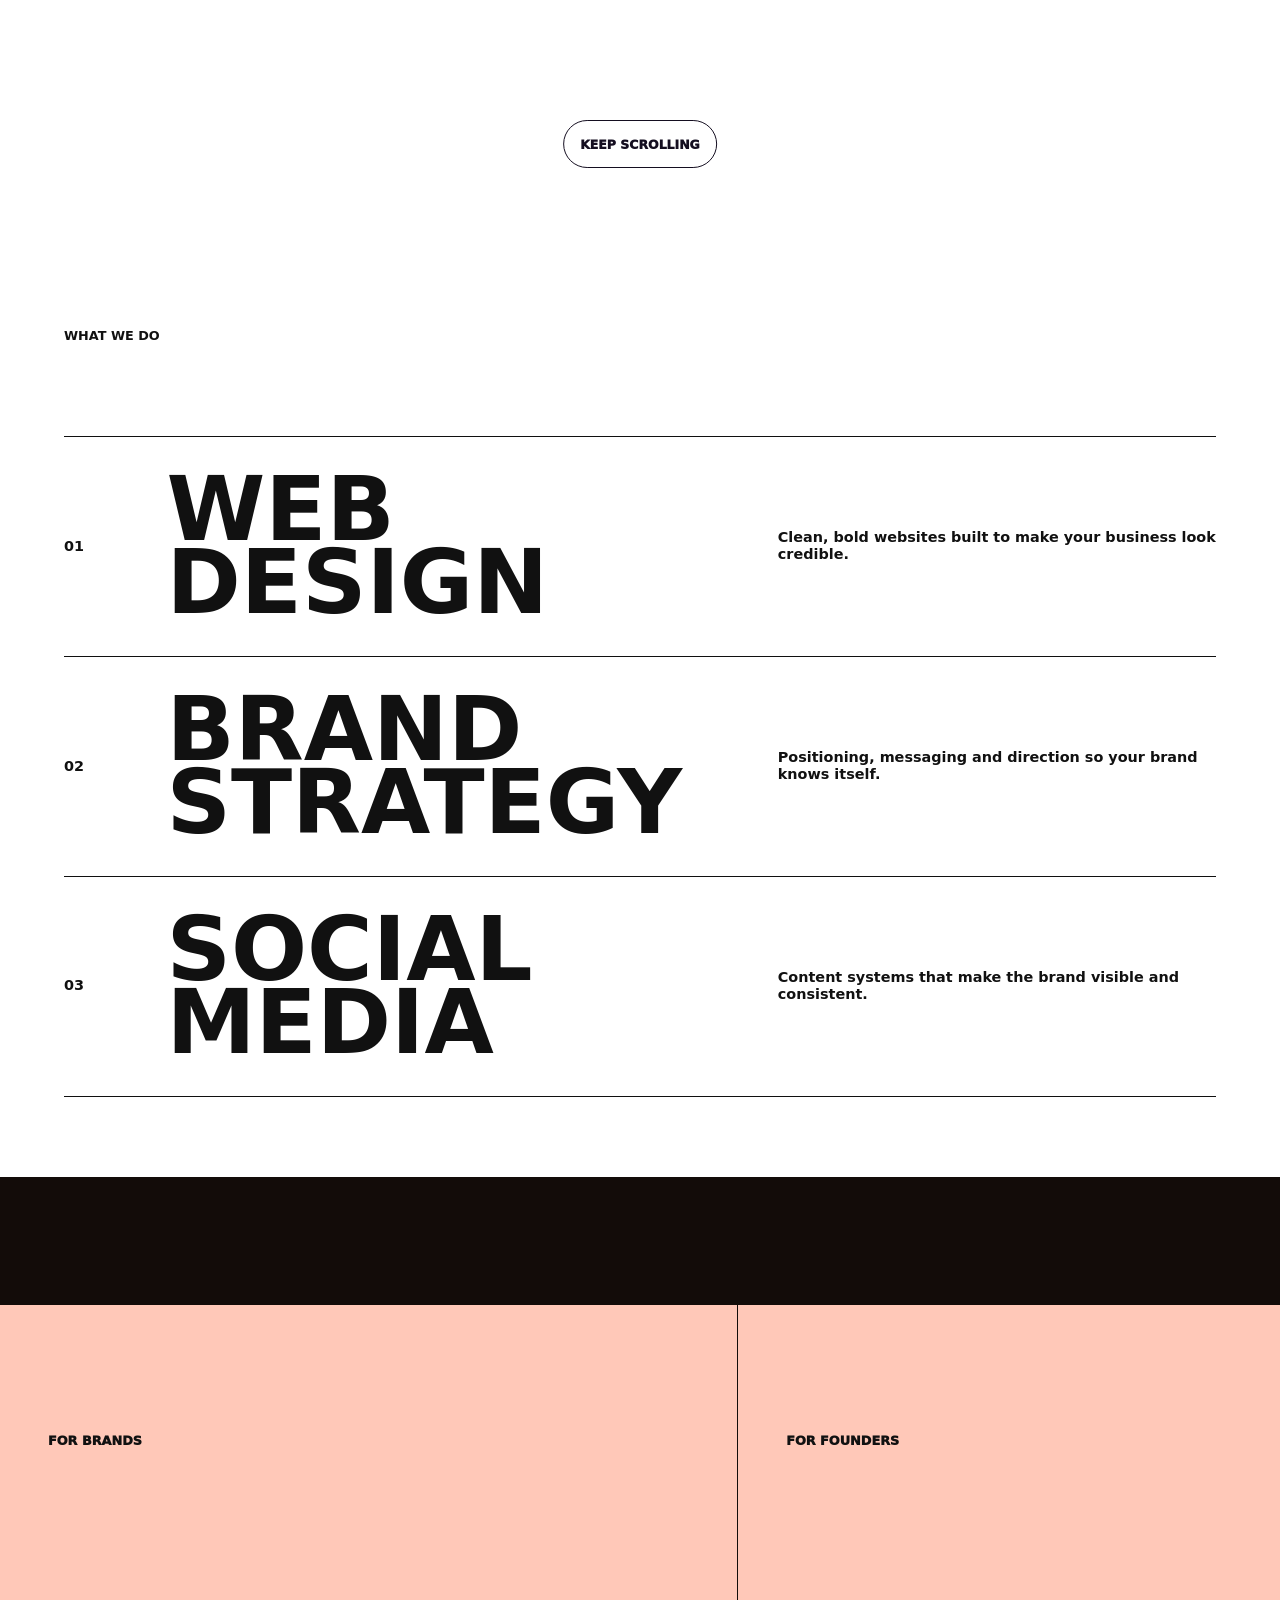
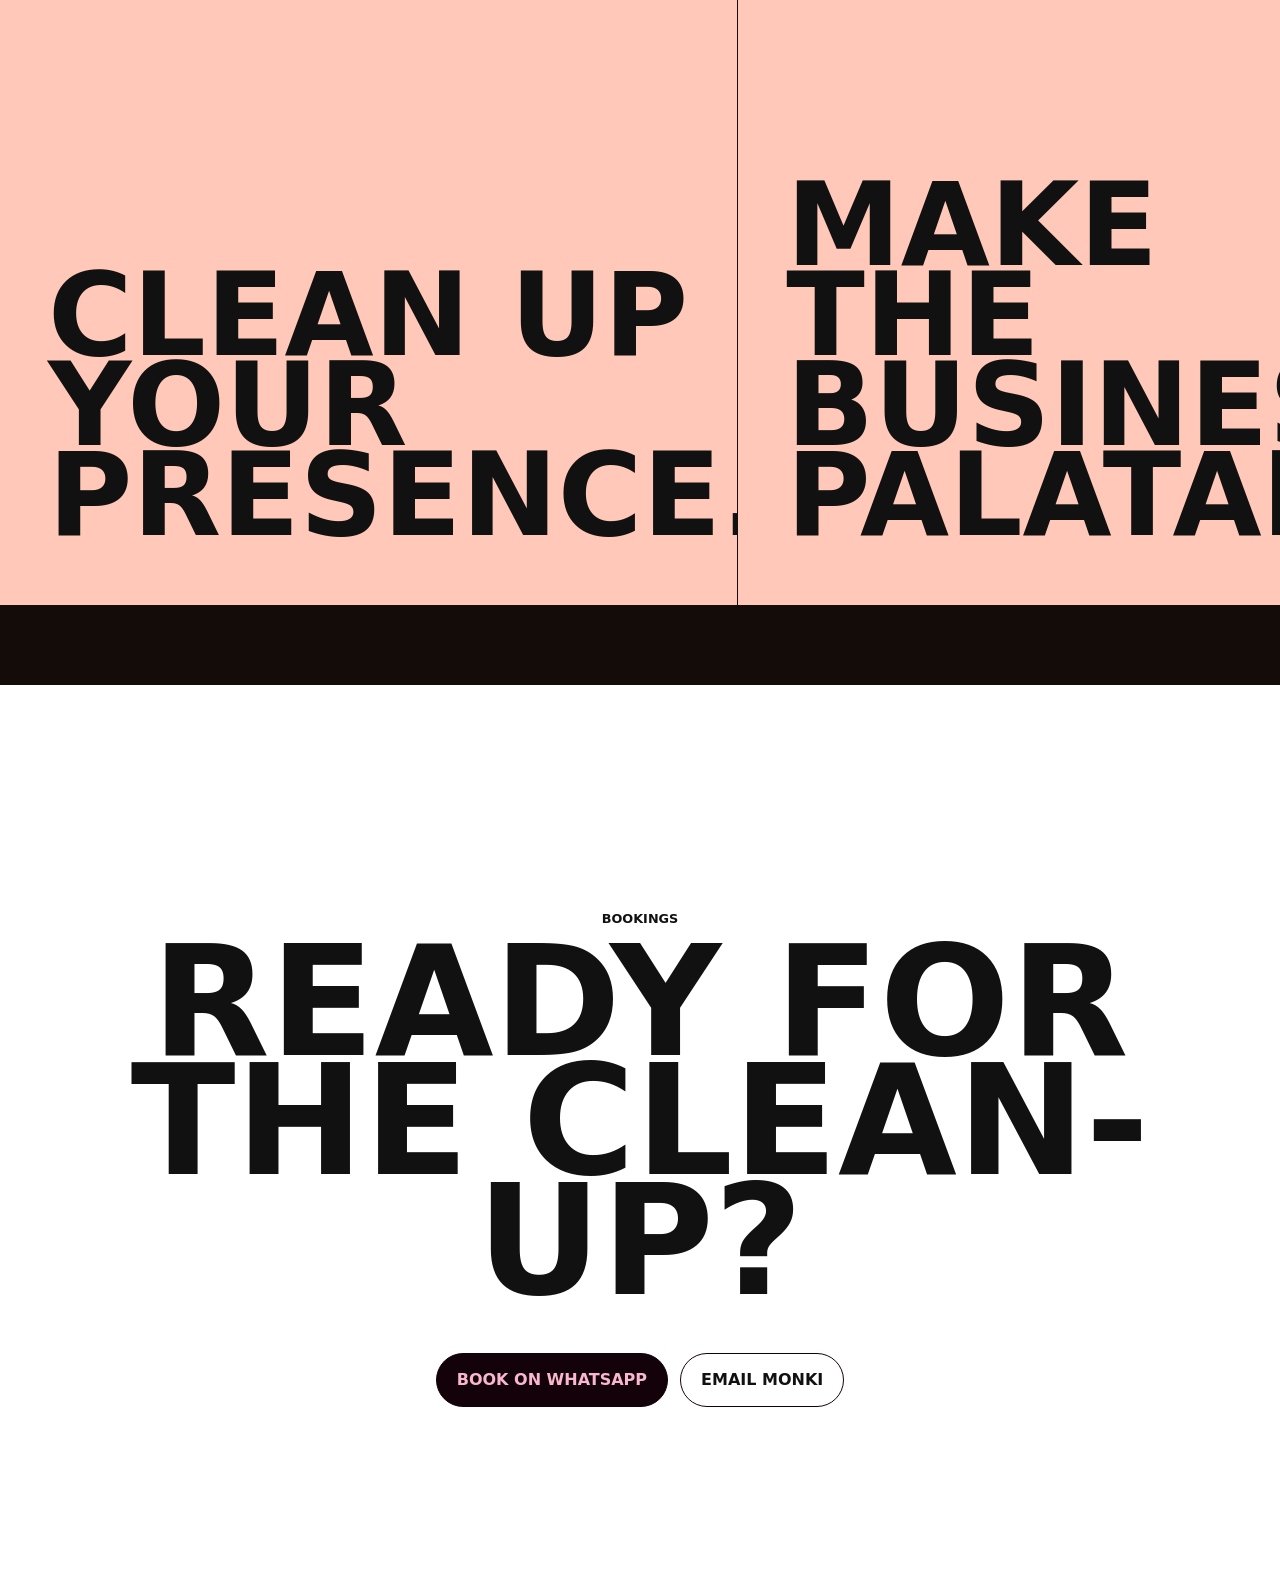
==== commit 2a153c5a: "Refine Monki homepage and navigation" ====
--- a/index.html
+++ b/index.html
@@ -13,7 +13,7 @@
   <body data-page="home" data-theme="lime">
     <canvas id="grain" aria-hidden="true"></canvas>
     <header class="site-header">
-      <a class="brand-mark" href="index.html" aria-label="Monki Media home">monki</a>
+      <a class="brand-mark" href="index.html" aria-label="Monki Media home">monki media</a>
       <nav class="nav-links" aria-label="Main navigation">
         <a href="services.html">Services</a>
         <a href="work.html">Work</a>
@@ -21,7 +21,6 @@
         <a href="contact.html">Contact</a>
       </nav>
       <div class="header-actions">
-        <a class="book-button" href="https://wa.me/27634686572">Book</a>
         <button class="menu-toggle" type="button" aria-expanded="false" aria-controls="site-menu">
           <span></span>
           <span></span>
@@ -37,141 +36,66 @@
         <a href="work.html">Work</a>
         <a href="contact.html">Contact</a>
       </nav>
-      <div class="menu-contact">
-        <a href="https://wa.me/27634686572">Book: 063 468 6572</a>
-        <a href="mailto:monkimediahouse@gmail.com">monkimediahouse@gmail.com</a>
-      </div>
     </aside>
 
-    <main>
-      <section class="hero section-snap" data-theme="lime">
-        <div class="hero-copy">
-          <p class="eyebrow">Digital marketing house</p>
-          <h1>Clean brands. Loud growth.</h1>
-          <p class="hero-lede">
-            We take your brand where it needs to be: sharper, cleaner and easier
-            to choose through web design, brand strategy and social media marketing.
-          </p>
-          <div class="hero-actions">
-            <a class="primary-link" href="https://wa.me/27634686572">Book on WhatsApp</a>
-            <a class="ghost-link" href="mailto:monkimediahouse@gmail.com">Email us</a>
-          </div>
+    <main class="palette-home">
+      <section class="minimal-hero section-snap" data-theme="white">
+        <h1 class="minimal-logo">monki.</h1>
+        <a class="minimal-scroll" href="#manifesto">scroll</a>
+      </section>
+
+      <section class="palette-statement section-snap" id="manifesto" data-theme="ink">
+        <p class="statement-kicker">Monki Media is a clean-up house for brands.</p>
+        <h2>
+          We make brands clearer.
+        </h2>
+        <a class="scroll-cue inverse" href="#services">Keep scrolling</a>
+      </section>
+
+      <section class="palette-services section-snap" id="services" data-theme="yellow">
+        <div class="palette-section-head">
+          <p class="eyebrow">What we do</p>
         </div>
-        <div class="hero-stage" aria-label="Animated brand composition">
-          <div class="orbit-word word-one">clean it up</div>
-          <div class="orbit-word word-two">make it loud</div>
-          <div class="orbit-word word-three">make it clear</div>
-          <div class="monki-disc">
-            <span>MONKI</span>
-            <small>MEDIA HOUSE</small>
-          </div>
+        <div class="palette-list">
+          <a href="services.html#web">
+            <span>01</span>
+            <strong>Web design</strong>
+            <em>Clean, bold websites built to make your business look credible.</em>
+          </a>
+          <a href="services.html#strategy">
+            <span>02</span>
+            <strong>Brand strategy</strong>
+            <em>Positioning, messaging and direction so your brand knows itself.</em>
+          </a>
+          <a href="services.html#social">
+            <span>03</span>
+            <strong>Social media</strong>
+            <em>Content systems that make the brand visible and consistent.</em>
+          </a>
         </div>
       </section>
 
-      <section class="ticker section-snap" data-theme="coral" aria-label="Agency promise">
-        <div class="marquee">
-          <span>Brand strategy / Web design / Social media marketing / Content systems / Identity clean-up /</span>
-          <span>Brand strategy / Web design / Social media marketing / Content systems / Identity clean-up /</span>
-        </div>
-      </section>
-
-      <section class="image-story section-snap" data-theme="lime">
-        <div class="image-story-copy">
-          <p class="eyebrow">The visual reset</p>
-          <h2>Give people something to remember.</h2>
-          <p>
-            A brand needs more than a logo. It needs a feeling, a visual rhythm and
-            content that makes people stop long enough to care.
-          </p>
-        </div>
-        <div class="image-grid" aria-label="Brand strategy and creative direction images">
-          <figure class="image-card image-card-tall">
-            <img
-              src="https://images.pexels.com/photos/7598073/pexels-photo-7598073.jpeg?auto=compress&cs=tinysrgb&w=1000"
-              alt="Creative workspace with brand color palette and laptop"
-            />
-            <figcaption>Brand mood</figcaption>
-          </figure>
-          <figure class="image-card">
-            <img
-              src="https://images.pexels.com/photos/7598019/pexels-photo-7598019.jpeg?auto=compress&cs=tinysrgb&w=1000"
-              alt="Flat lay of brand strategy materials and color palette"
-            />
-            <figcaption>Strategy table</figcaption>
-          </figure>
-          <figure class="image-card image-card-wide">
-            <img
-              src="https://images.pexels.com/photos/7598022/pexels-photo-7598022.jpeg?auto=compress&cs=tinysrgb&w=1000"
-              alt="Brand strategy documents arranged on a studio floor"
-            />
-            <figcaption>Clean direction</figcaption>
-          </figure>
-        </div>
-      </section>
-
-      <section class="split-feature section-snap" data-theme="blue">
-        <div>
-          <p class="eyebrow">The clean-up</p>
-          <h2>From scattered to sharp.</h2>
-        </div>
-        <div class="feature-grid">
-          <article>
-            <span>01</span>
-            <h3>Audit</h3>
-            <p>We find the weak spots in your message, visuals and digital presence.</p>
-          </article>
-          <article>
-            <span>02</span>
-            <h3>Polish</h3>
-            <p>We shape the voice, look and website into something people can trust.</p>
-          </article>
-          <article>
-            <span>03</span>
-            <h3>Push</h3>
-            <p>We build social content and campaigns that make the brand move.</p>
-          </article>
-        </div>
-      </section>
-
-      <section class="services-strip section-snap" data-theme="pink">
-        <a class="service-tile" href="services.html#web">
-          <span>Web design</span>
-          <strong>Websites that sell the feeling before the product.</strong>
+      <section class="palette-duo section-snap" data-theme="coral">
+        <a href="work.html">
+          <small>For brands</small>
+          <strong>Clean up your presence.</strong>
         </a>
-        <a class="service-tile" href="services.html#strategy">
-          <span>Brand strategy</span>
-          <strong>Positioning, messaging and identity direction with bite.</strong>
-        </a>
-        <a class="service-tile" href="services.html#social">
-          <span>Social media</span>
-          <strong>Content systems that keep your brand present and desirable.</strong>
+        <a href="studio.html">
+          <small>For founders</small>
+          <strong>Make the business palatable.</strong>
         </a>
       </section>
 
-      <section class="work-preview section-snap" data-theme="ink">
-        <div class="preview-copy">
-          <p class="eyebrow">Creative direction</p>
-          <h2>Brands should not feel like homework.</h2>
-          <p>
-            We make them easier to understand, easier to choose and easier to talk
-            about. Clean visuals. Clear words. Social energy.
-          </p>
-          <a class="primary-link inverse" href="work.html">See the system</a>
-        </div>
-        <div class="poster-stack" aria-hidden="true">
-          <div class="poster poster-a">Palatable</div>
-          <div class="poster poster-b">Visible</div>
-          <div class="poster poster-c">Sharp</div>
+      <section class="palette-book section-snap" data-theme="pink">
+        <p class="eyebrow">Bookings</p>
+        <h2>Ready for the clean-up?</h2>
+        <div class="hero-actions">
+          <a class="primary-link" href="https://wa.me/27634686572">Book on WhatsApp</a>
+          <a class="ghost-link" href="mailto:monkimediahouse@gmail.com">Email Monki</a>
         </div>
       </section>
     </main>
 
-    <footer class="site-footer">
-      <a class="brand-mark" href="index.html">monki</a>
-      <a href="mailto:monkimediahouse@gmail.com">monkimediahouse@gmail.com</a>
-      <a href="https://wa.me/27634686572">063 468 6572</a>
-    </footer>
-
     <script src="assets/script.js"></script>
   </body>
 </html>
--- a/assets/styles.css
+++ b/assets/styles.css
@@ -68,6 +68,28 @@
   color: var(--fg);
   mix-blend-mode: difference;
   color: white;
+  transition: opacity 240ms ease, visibility 240ms ease;
+}
+
+body[data-page="home"] .site-header {
+  color: #111111;
+  mix-blend-mode: normal;
+}
+
+body[data-page="home"].menu-open .site-header {
+  color: #f5f1e8;
+}
+
+body.scrolled .site-header {
+  opacity: 0;
+  visibility: hidden;
+  pointer-events: none;
+}
+
+body.menu-open .site-header {
+  opacity: 1;
+  visibility: visible;
+  pointer-events: auto;
 }
 
 .header-actions {
@@ -152,7 +174,7 @@
   inset: 0;
   z-index: 15;
   display: grid;
-  grid-template-rows: 1fr auto;
+  grid-template-rows: 1fr;
   padding: clamp(6.5rem, 12vw, 9rem) clamp(1rem, 5vw, 4rem) clamp(1.5rem, 4vw, 3rem);
   background: #101010;
   color: #f5f1e8;
@@ -178,25 +200,6 @@
 
 .site-menu nav a:hover {
   color: #dfff37;
-}
-
-.menu-contact {
-  display: flex;
-  flex-wrap: wrap;
-  gap: 0.75rem;
-  align-items: center;
-}
-
-.menu-contact a {
-  display: inline-flex;
-  min-height: 3.15rem;
-  align-items: center;
-  justify-content: center;
-  padding: 0.85rem 1rem;
-  border: 1px solid currentColor;
-  border-radius: 999px;
-  font-weight: 900;
-  text-transform: uppercase;
 }
 
 body.menu-open {
@@ -298,13 +301,13 @@
 }
 
 .inverse {
-  border-color: white;
-  color: white;
+  border-color: var(--fg);
+  color: var(--fg);
 }
 
 .primary-link.inverse {
-  background: white;
-  color: #101010;
+  background: var(--fg);
+  color: var(--bg);
 }
 
 .hero-stage {
@@ -399,80 +402,6 @@
   gap: clamp(2rem, 6vw, 6rem);
 }
 
-.image-story {
-  display: grid;
-  grid-template-columns: minmax(0, 0.8fr) minmax(18rem, 1.2fr);
-  align-items: center;
-  gap: clamp(2rem, 6vw, 5rem);
-}
-
-.image-story-copy p {
-  max-width: 34rem;
-  font-size: clamp(1.05rem, 1.6vw, 1.35rem);
-  line-height: 1.2;
-  font-weight: 750;
-}
-
-.image-grid {
-  display: grid;
-  grid-template-columns: 0.9fr 1.1fr;
-  grid-auto-rows: minmax(12rem, 18vw);
-  gap: 1rem;
-  transform: rotate(-2deg);
-}
-
-.image-card,
-.work-photo {
-  position: relative;
-  margin: 0;
-  overflow: hidden;
-  border: 1px solid var(--fg);
-  background: var(--accent);
-}
-
-.image-card::after,
-.work-photo::after {
-  content: "";
-  position: absolute;
-  inset: 0;
-  background: linear-gradient(135deg, color-mix(in srgb, var(--accent) 34%, transparent), transparent 55%);
-  mix-blend-mode: multiply;
-  pointer-events: none;
-}
-
-.image-card img,
-.work-photo img {
-  width: 100%;
-  height: 100%;
-  display: block;
-  object-fit: cover;
-  filter: saturate(1.15) contrast(1.08);
-}
-
-.image-card figcaption,
-.work-photo figcaption {
-  position: absolute;
-  left: 0.75rem;
-  bottom: 0.75rem;
-  z-index: 1;
-  padding: 0.58rem 0.75rem;
-  border: 1px solid currentColor;
-  border-radius: 999px;
-  background: var(--bg);
-  color: var(--fg);
-  font-size: 0.78rem;
-  font-weight: 1000;
-  text-transform: uppercase;
-}
-
-.image-card-tall {
-  grid-row: span 2;
-}
-
-.image-card-wide {
-  grid-column: span 2;
-}
-
 .feature-grid,
 .case-wall {
   display: grid;
@@ -552,7 +481,7 @@
   grid-template-columns: minmax(0, 0.9fr) minmax(18rem, 1.1fr);
   align-items: center;
   gap: clamp(2rem, 5vw, 5rem);
-  color: white;
+  color: var(--fg);
 }
 
 .poster-stack {
@@ -567,7 +496,7 @@
   display: grid;
   place-items: end start;
   padding: 1.1rem;
-  border: 1px solid white;
+  border: 1px solid var(--fg);
   font-size: clamp(2.1rem, 5vw, 4.2rem);
   line-height: 0.85;
   font-weight: 1000;
@@ -577,7 +506,7 @@
 .poster-a {
   left: 5%;
   top: 8%;
-  background: #dfff37;
+  background: #fff3a6;
   color: #111;
   transform: rotate(-8deg);
 }
@@ -585,7 +514,7 @@
 .poster-b {
   left: 28%;
   top: 17%;
-  background: #ff5fb7;
+  background: #f8b7cd;
   color: #111;
   transform: rotate(5deg);
 }
@@ -593,8 +522,8 @@
 .poster-c {
   left: 48%;
   top: 2%;
-  background: #4e7cff;
-  color: white;
+  background: #c8e7ff;
+  color: #111;
   transform: rotate(12deg);
 }
 
@@ -625,23 +554,6 @@
   align-items: stretch;
 }
 
-.work-photo-feature {
-  display: grid;
-  grid-template-columns: minmax(0, 0.75fr) minmax(20rem, 1.25fr);
-  align-items: center;
-  gap: clamp(2rem, 6vw, 5rem);
-}
-
-.work-photo-feature h2 {
-  max-width: 11ch;
-  font-size: clamp(2.6rem, 6.8vw, 7rem);
-}
-
-.work-photo {
-  min-height: min(70vh, 42rem);
-  transform: rotate(2deg);
-}
-
 .case-wall article {
   display: flex;
   flex-direction: column;
@@ -676,7 +588,7 @@
   display: flex;
   flex-direction: column;
   justify-content: end;
-  color: white;
+  color: var(--fg);
 }
 
 .contact-panel h1 {
@@ -694,39 +606,258 @@
 }
 
 [data-theme="lime"] {
-  --bg: #dfff37;
+  --bg: #c9f4d2;
   --fg: #101010;
-  --accent: #ff6b45;
+  --accent: #f8b7cd;
+  --soft: rgba(255, 255, 255, 0.58);
+}
+
+[data-theme="cream"] {
+  --bg: #fff7ea;
+  --fg: #111111;
+  --accent: #c8e7ff;
+  --soft: rgba(255, 255, 255, 0.62);
+}
+
+[data-theme="white"] {
+  --bg: #ffffff;
+  --fg: #111111;
+  --accent: #c8e7ff;
+  --soft: rgba(255, 255, 255, 0.7);
+}
+
+[data-theme="yellow"] {
+  --bg: #fff3a6;
+  --fg: #101010;
+  --accent: #c9f4d2;
+  --soft: rgba(255, 255, 255, 0.55);
+}
+
+[data-theme="coral"] {
+  --bg: #ffc8b8;
+  --fg: #130c09;
+  --accent: #c8e7ff;
   --soft: rgba(255, 255, 255, 0.5);
 }
 
-[data-theme="coral"] {
-  --bg: #ff6b45;
-  --fg: #130c09;
-  --accent: #4e7cff;
-  --soft: rgba(255, 255, 255, 0.35);
-}
-
 [data-theme="blue"] {
-  --bg: #4e7cff;
+  --bg: #c8e7ff;
   --fg: #060b1c;
-  --accent: #dfff37;
-  --soft: rgba(255, 255, 255, 0.34);
+  --accent: #fff3a6;
+  --soft: rgba(255, 255, 255, 0.52);
 }
 
 [data-theme="pink"] {
-  --bg: #ff5fb7;
+  --bg: #f8b7cd;
   --fg: #14020b;
-  --accent: #dfff37;
-  --soft: rgba(255, 255, 255, 0.42);
+  --accent: #c9f4d2;
+  --soft: rgba(255, 255, 255, 0.58);
 }
 
 [data-theme="ink"] {
-  --bg: #101010;
-  --fg: #f5f1e8;
-  --accent: #ff5fb7;
-  --soft: rgba(255, 255, 255, 0.08);
-  color-scheme: dark;
+  --bg: #d8c2ff;
+  --fg: #140e20;
+  --accent: #f8b7cd;
+  --soft: rgba(255, 255, 255, 0.5);
+  color-scheme: light;
+}
+
+.palette-home .section-snap {
+  position: relative;
+  min-height: 100vh;
+}
+
+.minimal-hero {
+  display: flex;
+  flex-direction: column;
+  align-items: center;
+  justify-content: center;
+  background: #ffffff;
+}
+
+.minimal-logo {
+  max-width: none;
+  margin: 0;
+  font-family: "Arial Rounded MT Bold", "Avenir Next", var(--font);
+  font-size: clamp(5.8rem, 23vw, 22rem);
+  line-height: 0.8;
+  letter-spacing: 0;
+  text-transform: lowercase;
+  color: #f5a7bf;
+  animation: monkiColorCycle 8s steps(1, end) infinite;
+}
+
+.minimal-scroll {
+  margin-top: 1.25rem;
+  font-size: 0.84rem;
+  font-weight: 1000;
+  text-transform: uppercase;
+  color: #111111;
+}
+
+.palette-hero {
+  display: flex;
+  flex-direction: column;
+  justify-content: center;
+  text-align: center;
+  padding-bottom: 7rem;
+}
+
+.palette-title {
+  max-width: none;
+  margin: 0.5rem 0 1rem;
+  font-size: clamp(4.7rem, 16vw, 15rem);
+  line-height: 0.76;
+  text-transform: lowercase;
+  font-family: "Arial Rounded MT Bold", "Avenir Next", var(--font);
+  letter-spacing: 0;
+}
+
+.palette-intro {
+  justify-self: center;
+  max-width: 39rem;
+  margin: 0;
+  font-size: clamp(1.05rem, 1.8vw, 1.55rem);
+  line-height: 1.2;
+  font-weight: 800;
+}
+
+.scroll-cue {
+  position: absolute;
+  left: 50%;
+  bottom: 2rem;
+  translate: -50% 0;
+  display: inline-flex;
+  min-height: 3rem;
+  align-items: center;
+  justify-content: center;
+  padding: 0.75rem 1rem;
+  border: 1px solid currentColor;
+  border-radius: 999px;
+  font-size: 0.78rem;
+  font-weight: 1000;
+  text-transform: uppercase;
+}
+
+.palette-statement {
+  display: flex;
+  flex-direction: column;
+  justify-content: center;
+  color: var(--fg);
+  text-align: center;
+}
+
+.statement-kicker {
+  align-self: center;
+  max-width: 34rem;
+  font-size: clamp(1.2rem, 2vw, 1.8rem);
+  line-height: 1.15;
+  font-weight: 850;
+}
+
+.palette-statement h2 {
+  align-self: center;
+  max-width: 12ch;
+  margin: 0;
+  font-size: clamp(4rem, 11vw, 13rem);
+  line-height: 0.78;
+}
+
+.palette-section-head {
+  display: flex;
+  align-items: center;
+  justify-content: space-between;
+  gap: 1rem;
+  margin-bottom: clamp(2rem, 6vw, 5rem);
+  font-weight: 1000;
+  text-transform: uppercase;
+}
+
+.palette-section-head a {
+  border-bottom: 1px solid currentColor;
+}
+
+.palette-services {
+  display: flex;
+  flex-direction: column;
+  justify-content: center;
+}
+
+.palette-list {
+  border-top: 1px solid var(--fg);
+}
+
+.palette-list a {
+  display: grid;
+  grid-template-columns: 4rem minmax(0, 0.85fr) minmax(16rem, 0.65fr);
+  gap: clamp(1rem, 3vw, 2.5rem);
+  align-items: center;
+  padding: clamp(1.25rem, 3vw, 2.25rem) 0;
+  border-bottom: 1px solid var(--fg);
+}
+
+.palette-list span,
+.palette-list em {
+  font-size: 0.9rem;
+  font-style: normal;
+  font-weight: 900;
+  line-height: 1.2;
+}
+
+.palette-list strong {
+  font-size: clamp(2.8rem, 7vw, 8rem);
+  line-height: 0.82;
+  text-transform: uppercase;
+}
+
+.palette-duo {
+  display: grid;
+  grid-template-columns: 1fr 1fr;
+  gap: 1px;
+  padding-left: 0;
+  padding-right: 0;
+  background: var(--fg);
+}
+
+.palette-duo a {
+  min-height: 100vh;
+  display: flex;
+  flex-direction: column;
+  justify-content: space-between;
+  padding: clamp(6rem, 10vw, 9rem) clamp(1rem, 4vw, 3rem) clamp(2rem, 5vw, 4rem);
+  background: var(--bg);
+}
+
+.palette-duo small {
+  font-size: 0.8rem;
+  font-weight: 1000;
+  text-transform: uppercase;
+}
+
+.palette-duo strong {
+  max-width: 8ch;
+  font-size: clamp(4rem, 9vw, 10rem);
+  line-height: 0.78;
+  text-transform: uppercase;
+}
+
+.palette-book {
+  display: flex;
+  flex-direction: column;
+  justify-content: center;
+  text-align: center;
+}
+
+.palette-book h2 {
+  align-self: center;
+  max-width: 10ch;
+  margin-bottom: 2rem;
+  font-size: clamp(4rem, 12vw, 14rem);
+  line-height: 0.78;
+}
+
+.palette-book .hero-actions {
+  justify-content: center;
 }
 
 @keyframes marquee {
@@ -744,6 +875,24 @@
 @keyframes pulseDisc {
   50% {
     transform: scale(0.96);
+  }
+}
+
+@keyframes monkiColorCycle {
+  0% {
+    color: #f6a9c8;
+  }
+  20% {
+    color: #a8d8ff;
+  }
+  40% {
+    color: #b9efc5;
+  }
+  60% {
+    color: #fff08a;
+  }
+  80% {
+    color: #d8c2ff;
   }
 }
 
@@ -767,12 +916,10 @@
   }
 
   .hero,
-  .image-story,
   .split-feature,
   .work-preview,
   .service-detail,
-  .manifesto,
-  .work-photo-feature {
+  .manifesto {
     grid-template-columns: 1fr;
   }
 
@@ -799,18 +946,6 @@
     grid-template-columns: 1fr;
   }
 
-  .image-grid {
-    grid-template-columns: 1fr;
-    grid-auto-rows: 18rem;
-    transform: none;
-  }
-
-  .image-card-tall,
-  .image-card-wide {
-    grid-column: auto;
-    grid-row: auto;
-  }
-
   .service-tile {
     min-height: 26rem;
   }
@@ -834,6 +969,49 @@
   .site-footer {
     align-items: flex-start;
     flex-direction: column;
+  }
+
+  .palette-title {
+    font-size: clamp(4.4rem, 19vw, 7.4rem);
+  }
+
+  .minimal-logo {
+    font-size: clamp(5.2rem, 26vw, 8.6rem);
+  }
+
+  .palette-intro {
+    font-size: 1rem;
+    max-width: 28rem;
+  }
+
+  .palette-home .section-snap {
+    min-height: 100svh;
+  }
+
+  .palette-statement h2,
+  .palette-book h2 {
+    font-size: clamp(3.4rem, 17vw, 6.2rem);
+  }
+
+  .palette-list a {
+    grid-template-columns: 1fr;
+    gap: 0.75rem;
+  }
+
+  .palette-list strong {
+    font-size: clamp(3.2rem, 17vw, 6rem);
+  }
+
+  .palette-duo {
+    grid-template-columns: 1fr;
+  }
+
+  .palette-duo a {
+    min-height: 50vh;
+  }
+
+  .palette-duo strong {
+    font-size: clamp(3.4rem, 18vw, 6.2rem);
   }
 }
 
